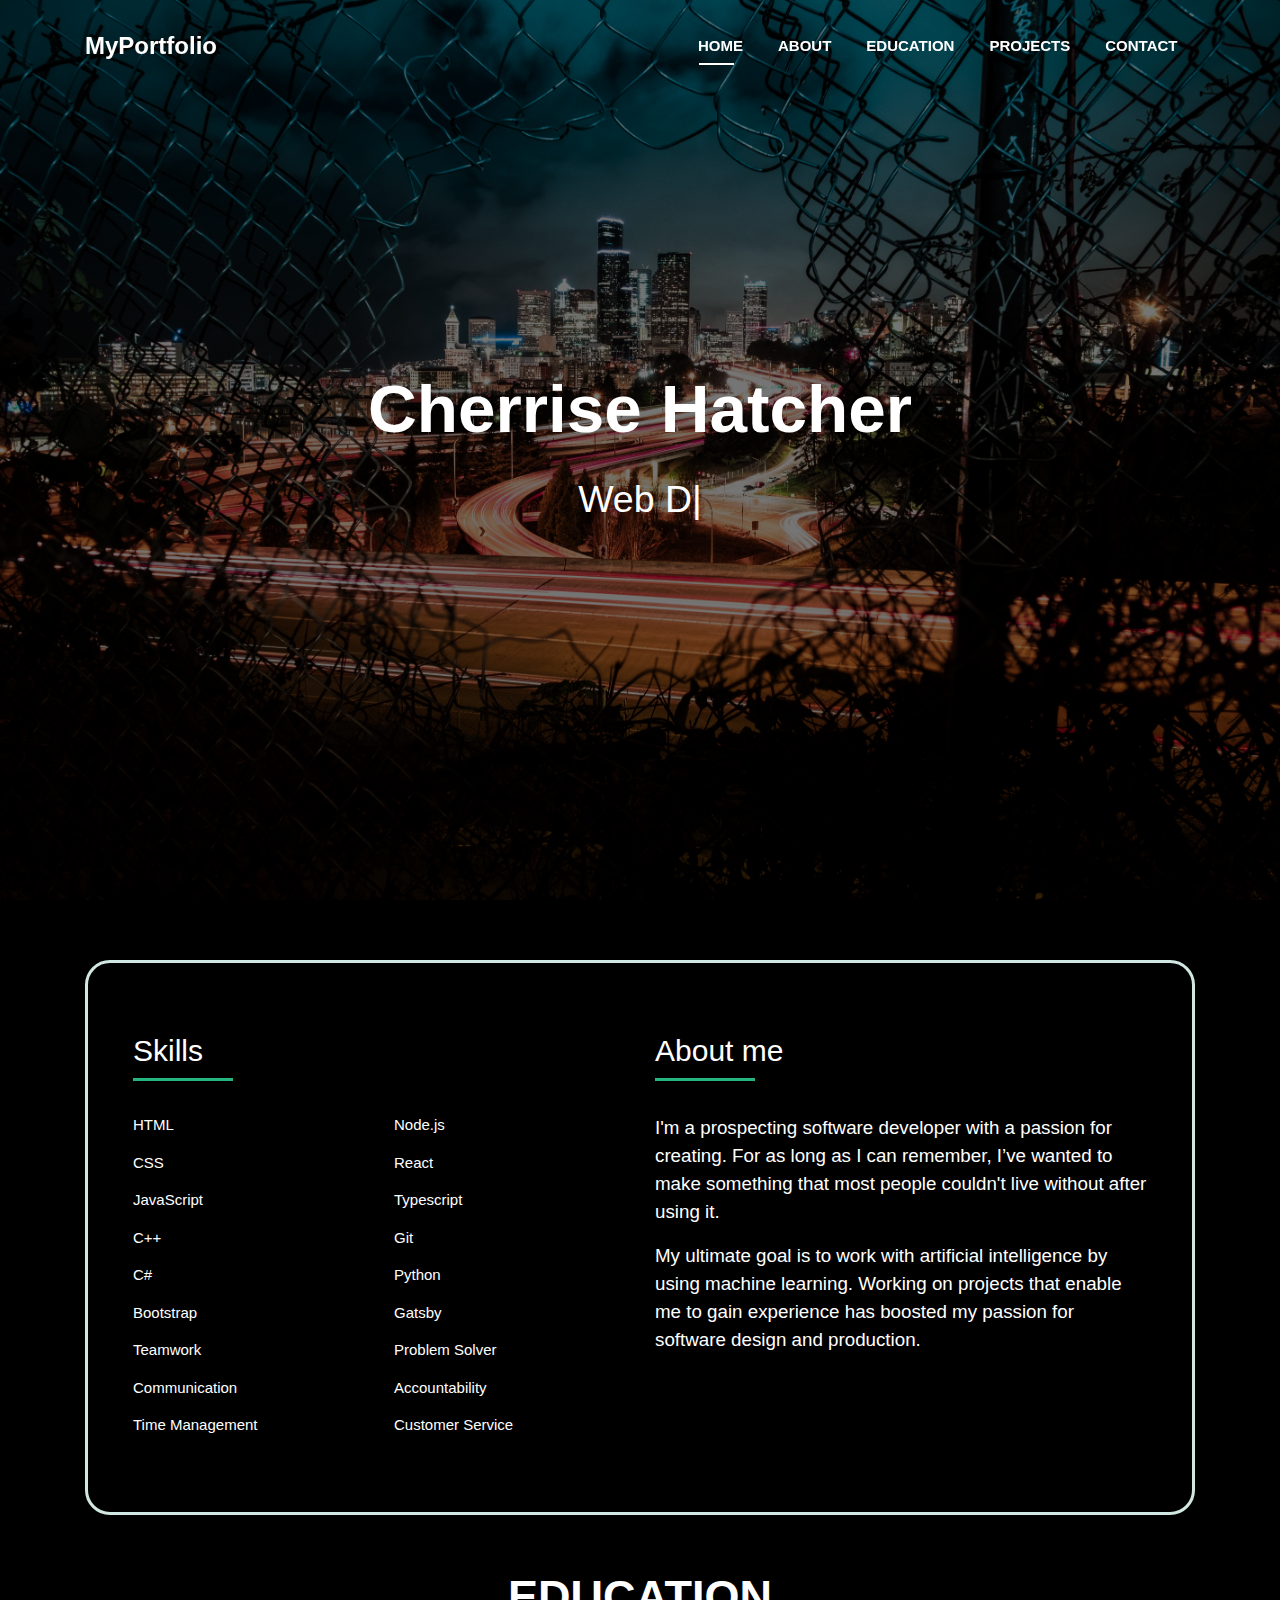
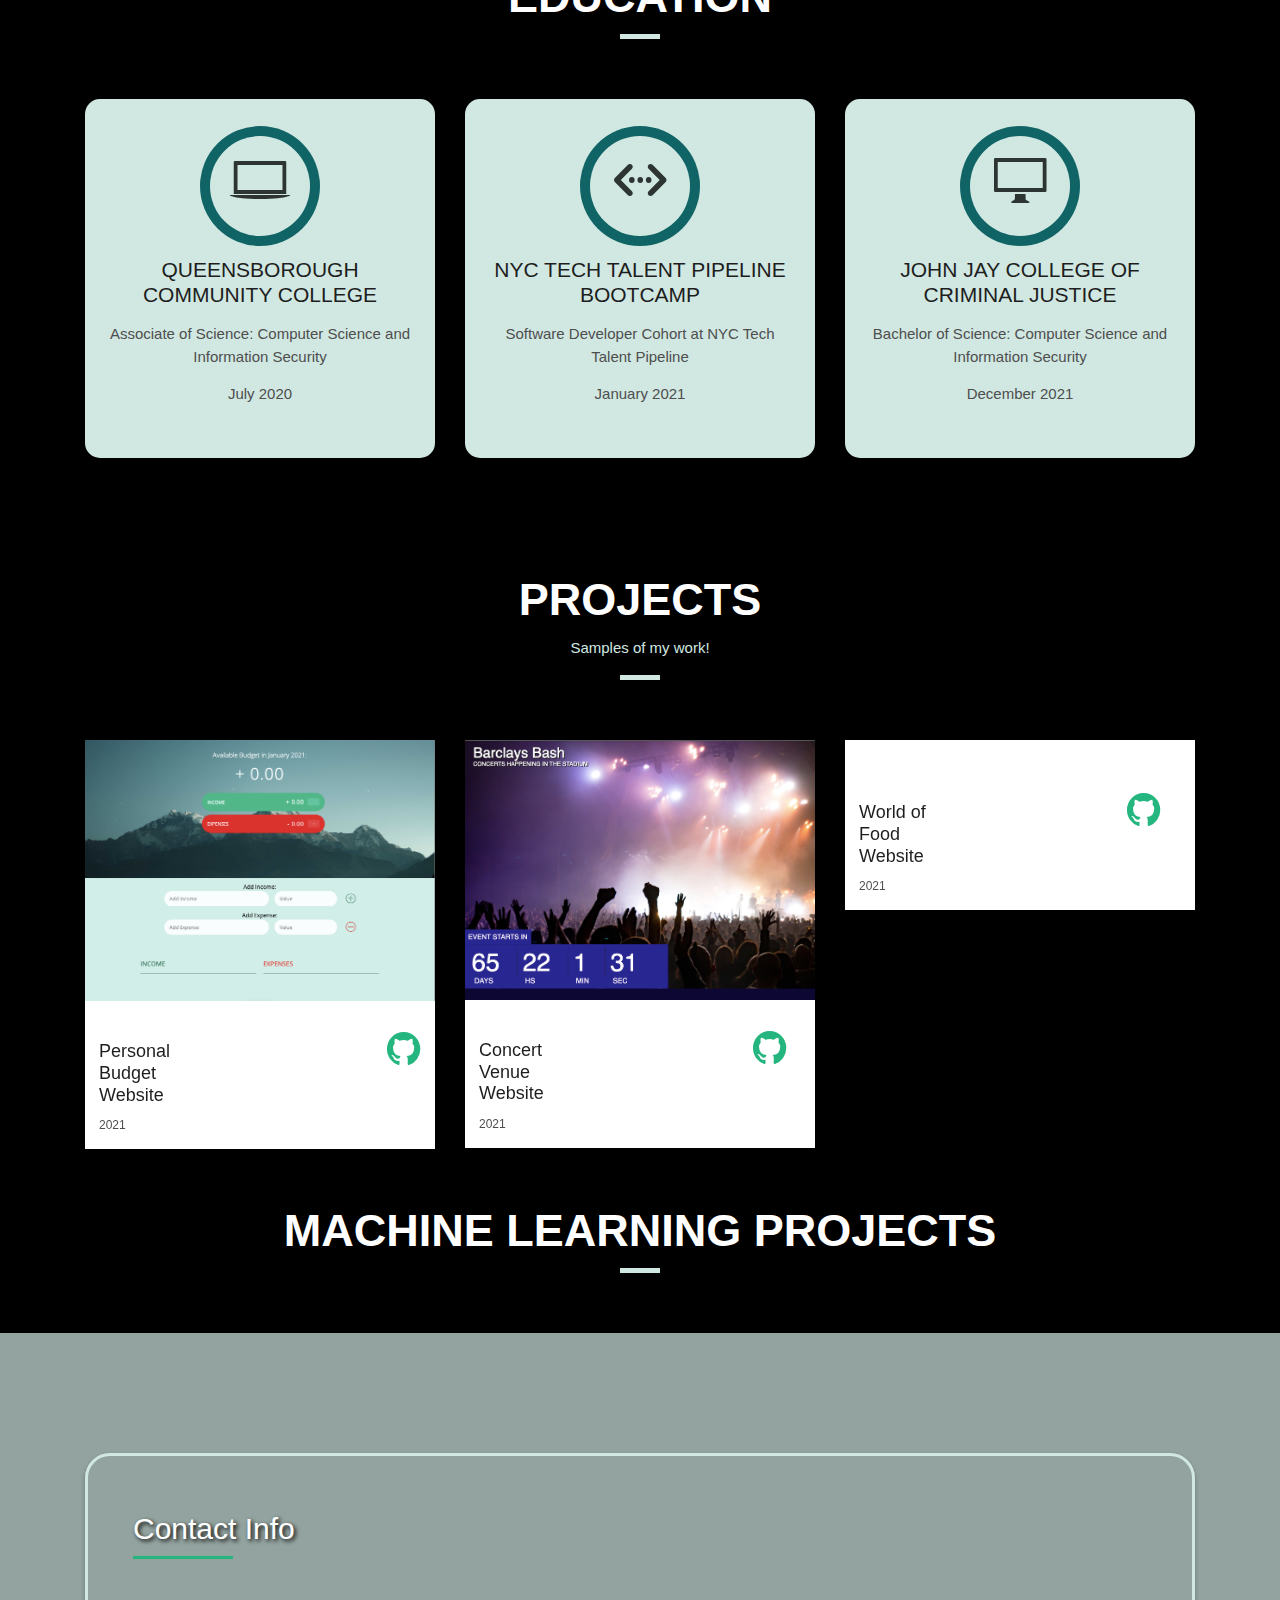
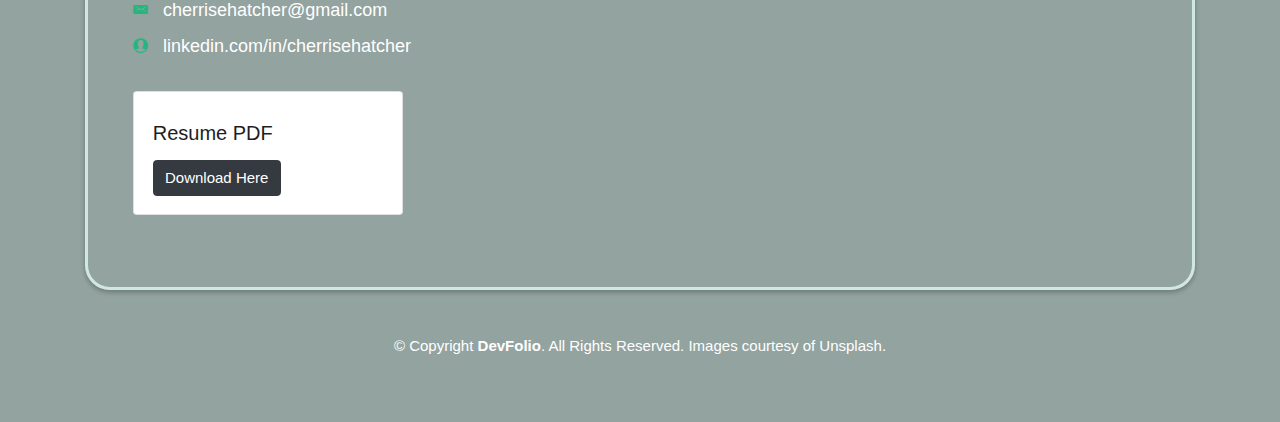
==== index.html @ d7f999ea "adding ML Project section" ====
<!DOCTYPE html>
<html lang="en">
<head>
  <meta charset="utf-8">
  <title>Cherrise Hatcher Resume</title>
  <meta content="width=device-width, initial-scale=1.0" name="viewport">
  <meta content="" name="keywords">
  <meta content="" name="description">

  <!-- Favicons -->
  <link href="img/favicon.png" rel="icon">
  <link href="img/apple-touch-icon.png" rel="apple-touch-icon">

  <!-- Bootstrap CSS File -->
  <link href="lib/bootstrap/css/bootstrap.min.css" rel="stylesheet">

  <!-- Libraries CSS Files -->
  <link href="lib/font-awesome/css/font-awesome.min.css" rel="stylesheet">
  <link href="lib/animate/animate.min.css" rel="stylesheet">
  <link href="lib/ionicons/css/ionicons.min.css" rel="stylesheet">
  <link href="lib/owlcarousel/assets/owl.carousel.min.css" rel="stylesheet">
  <link href="lib/lightbox/css/lightbox.min.css" rel="stylesheet">
  <link href="https://www.w3schools.com/w3css/4/w3.css" rel="stylesheet">

  <!-- Main Stylesheet File -->
  <link href="css/style-green.css" rel="stylesheet">

  <!-- =======================================================
    Theme Name: DevFolio
    Theme URL: https://bootstrapmade.com/devfolio-bootstrap-portfolio-html-template/
    Author: BootstrapMade.com
    License: https://bootstrapmade.com/license/
  ======================================================= -->
</head>

<body id="page-top">

  <!--/ Nav Star /-->
  <nav class="navbar navbar-b navbar-trans navbar-expand-md fixed-top" id="mainNav">
    <div class="container">
      <a class="navbar-brand js-scroll" href="#page-top">MyPortfolio</a>
      <button class="navbar-toggler collapsed" type="button" data-toggle="collapse" data-target="#navbarDefault"
        aria-controls="navbarDefault" aria-expanded="false" aria-label="Toggle navigation">
        <span></span>
        <span></span>
        <span></span>
      </button>
      <div class="navbar-collapse collapse justify-content-end" id="navbarDefault">
        <ul class="navbar-nav">
          <li class="nav-item">
            <a class="nav-link js-scroll active" href="#home">Home</a>
          </li>
          <li class="nav-item">
            <a class="nav-link js-scroll" href="#about">About</a>
          </li>
          <li class="nav-item">
            <a class="nav-link js-scroll" href="#service">Education</a>
          </li>
          <li class="nav-item">
            <a class="nav-link js-scroll" href="#work">Projects</a>
          </li>
          <!-- <li class="nav-item">
            <a class="nav-link js-scroll" href="#blog">Blog</a>
          </li> -->
          <li class="nav-item">
            <a class="nav-link js-scroll" href="#contact">Contact</a>
          </li>
        </ul>
      </div>
    </div>
  </nav>
  <!--/ Nav End /-->

  <!--/ Intro Skew Star /-->
  <!-- <div id="home" class="intro route bg-image" style="background-color:#2C3531;"> -->
  <!-- <div id="home" class="intro route bg-image" style="background-image: url(img/intro-bg.jpg)"> -->
  <div id="home" class="intro route bg-image" style="background-image: url(img/intro-bg2.jpg)">

    <div class="overlay-itro"></div>
    <div class="intro-content display-table">
      <div class="table-cell">
        <div class="container">
          <!--<p class="display-6 color-d">Hello, world!</p>-->
          <h1 class="intro-title mb-4">Cherrise Hatcher</h1>
          <p class="intro-subtitle"><span class="text-slider-items">Web Developer,Web Designer,Full Stack Engineer</span><strong class="text-slider"></strong></p>
          <!-- <p class="pt-3"><a class="btn btn-primary btn js-scroll px-4" href="#about" role="button">Learn More</a></p> -->
        </div>
      </div>
    </div>
  </div>
  <!--/ Intro Skew End /-->

  <section id="about" class="about-mf sect-pt4 route">
    <div class="container">
      <div class="row">
        <div class="col-sm-12">
          <div class="box-shadow-full">
            <div class="row">
              <div class="col-md-6">
                <div class="skill-mf">
                  <div class="title-box-2 pt-4 pt-md-0">
                    <h5 class="title-left">
                      Skills
                    </h5>
                  </div>
                  <div class="row">
                  <div class="col-sm-6">
                  <p><span>HTML</span></p>
                  <p><span>CSS</span></p>
                  <p><span>JavaScript</span></p>
                  <p><span>C++</span></p>
                  <p><span>C#</span></p>
                  <p><span>Bootstrap</span></p>
                  <p><span>Teamwork</span></p>
                  <p><span>Communication</span></p>
                  <p><span>Time Management</span></p>
                  </div>
                  <div class="col-sm-6">
                  <p><span>Node.js</span></p>
                  <p><span>React</span></p>
                  <p><span>Typescript</span></p>
                  <p><span>Git</span></p>
                  <p><span>Python</span></p>
                  <p><span>Gatsby</span></p>
                  <p><span>Problem Solver</span></p>
                  <p><span>Accountability</span></p>
                  <p><span>Customer Service</span></p>
                  </div>
                  </div>
                 </div> 
              </div>
              <div class="col">
                <div class="about-me pt-4 pt-md-0">
                  <div class="title-box-2">
                    <h5 class="title-left">
                      About me
                    </h5>
                  </div>
                  <p class="lead">
                    I'm a prospecting software developer with a passion for creating. 
                    For as long as I can remember, I’ve wanted to make something that most 
                    people couldn't live without after using it.  
                  </p>
                  <p class="lead"></p>
                  <p class="lead">
                    My ultimate goal is to work with artificial intelligence 
                    by using machine learning. Working on projects that enable me to gain experience has 
                    boosted my passion for software design and production.
                  </p> 
                </div>
              </div>
            </div>
          </div>
        </div>
      </div>
    </div>
  </section>

  <!--/ Section Services Star /-->
  <section id="service" class="services-mf route">
    <div class="container">
      <div class="row">
        <div class="col-sm-12">
          <div class="title-box text-center">
            <h3 class="title-a">
              Education
            </h3>
            <div class="line-mf"></div>
          </div>
        </div>
      </div>
      <div class="row">
        <div class="col-md-4">
          <div class="service-box">
            <div class="service-ico">
              <span class="ico-circle"><i class="ion-laptop"></i></span>
            </div>
            <div class="service-content">
              <h2 class="s-title">Queensborough Community College</h2>
              <p class="s-description text-center">
                Associate of Science: Computer Science and Information Security
              </p>
              <p class="s-description text-center">July 2020</p>
            </div>
          </div>
        </div>
        <div class="col-md-4">
          <div class="service-box">
            <div class="service-ico">
              <span class="ico-circle"><i class="ion-code-working"></i></span>
            </div>
            <div class="service-content">
              <h2 class="s-title">NYC Tech Talent Pipeline Bootcamp</h2>
              <p class="s-description text-center">
                Software Developer Cohort at NYC Tech Talent Pipeline
              </p>
              <p class="s-description text-center">January 2021</p>
            </div>
          </div>
        </div>
        <div class="col-md-4">
          <div class="service-box">
            <div class="service-ico">
              <span class="ico-circle"><i class="ion-monitor"></i></span>
            </div>
            <div class="service-content">
              <h2 class="s-title">John Jay College of Criminal Justice</h2>
              <p class="s-description text-center">
                Bachelor of Science: Computer Science and Information Security
              </p>
              <p class="s-description text-center">December 2021</p>
            </div>
          </div>
        </div>
       </div>
    </div>
  </section>
  <!--/ Section Services End /-->

  <!--/ Section Portfolio Star /-->
  <section id="work" class="portfolio-mf sect-pt4 route">
    <div class="container">
      <div class="row">
        <div class="col-sm-12">
          <div class="title-box text-center">
            <h3 class="title-a">
              Projects
            </h3>
            <p class="subtitle-a">
              Samples of my work!
            </p>
            <div class="line-mf"></div>
          </div>
        </div>
      </div>
      <div class="row">
        <div class="col-md-4">
          <div class="work-box">
            <a href="img/budgetApp.jpg" data-lightbox="gallery-mf">
              <div class="work-img">
                <img src="img/budgetApp.jpg" alt="" class="img-fluid">
              </div>
              <div class="work-content">
                <div class="row">
                  <div class="col-sm-8">
                    <h3 class="w-title">Personal Budget Website</h3>
                    <div class="w-more">
                      <span class="w-ctegory"></span><span class="w-date">2021</span>
                    </div>
                  </div>
                  <div class="col-sm-4">
                    <div class="w-like">
                      <a href="https://cherrise-exe.github.io/Group-project-2-Budget-app/" class="ion-social-github"></a>
                    </div>
                  </div>
                </div>
              </div>
            </a>
          </div>
        </div>
        <div class="col-md-4">
          <div class="work-box">
            <a href="img/venuePage.jpg" data-lightbox="gallery-mf">
              <div class="work-img">
                <img src="img/venuePage.jpg" alt="" class="img-fluid">
              </div>
              <div class="work-content">
                <div class="row">
                  <div class="col-sm-8">
                    <h3 class="w-title">Concert Venue Website</h3>
                    <div class="w-more">
                      <span class="w-ctegory"></span><span class="w-date">2021</span>
                    </div>
                  </div>
                  <div class="col-sm-4">
                    <div class="w-like">
                      <a href="https://cherrise-exe.github.io/venue_page/" class="ion-social-github"></a>
                    </div>
                  </div>
                </div>
              </div>
            </a>
          </div>
        </div>
        <div class="col-md-4">
          <div class="work-box">
            <a href="img/Foodapp.png" data-lightbox="gallery-mf">
              <div class="work-img">
                <img src="img/Foodapp.png" alt="" class="img-fluid">
              </div>
              <div class="work-content">
                <div class="row">
                  <div class="col-sm-6">
                    <h3 class="w-title">World of Food Website</h3>
                    <div class="w-more">
                      <span class="w-ctegory"></span><span class="w-date">2021</span>
                    </div>
                  </div>
                  <div class="col-sm-4">
                    <div class="w-like">
                      <a href="https://cherrise-exe.github.io/Travel_Site/" class="ion-social-github"></a>
                    </div>
                  </div>
                </div>
              </div>
            </a>
          </div>
        </div>      
      </div>
    </div>
  </section>
  <!--/ Section Portfolio End /-->
  <section>
    <div class=main>
      <h3 class="title-a">Machine Learning Projects</h3>
      <div class="line-mf"></div>
    </div>
  </section>
  <!--/ Section Contact-Footer Star /-->
  <section class="paralax-mf footer-paralax bg-image sect-mt4 route box">
    <div class="overlay-mf"></div>
    <div class="container">
        <div class="row">  
        <div class="col-sm-12"> 
          <div class="contact-mf">
            <div id="contact" class="box-shadow-full">
               <div class="row">
                <div class="col-md-6">
                  <div class="title-box-2 pt-4 pt-md-0"> 
                    <h5 class="title-left">
                      Contact Info
                    </h5>
                  </div>
                   <div class="more-info">
                     <ul class="list-ico">
                      <li><span class="ion-email"></span> cherrisehatcher@gmail.com</li>
                      <li><span class="ion-ios-contact"></span> linkedin.com/in/cherrisehatcher</li>
                    </ul>
                  </div>
                  <br/>
                  <div class="card" style="width: 18rem;">
                    <img class="card-img-top" src="img/resumesnap.png" alt="">
                    <div class="card-body">
                      <h4 class="card-title">Resume PDF</h4>
                      <p class="card-text"></p>
                      <a href="CherriseHatcher_Resume (2).pdf" class="btn btn-dark" download>Download Here</a>
                    </div>
                  </div>
                  <br/>
                  <!-- <div class="socials">
                    <ul class="">
                      <li><a href=""><span class="ico-circle"><i class="ion-social-skype"></i></span></a></li>
                      <li><a href=""><span class="ico-circle"><i class="ion-social-github"></i></span></a></li>
                      <li><a href=""><span class="ico-circle"><i class="ion-social-codepen"></i></span></a></li>
                    </ul>
                  </div> -->
                </div>
                <!-- <div class="col-md-6">
                  <div class="title-box-2">
                    <h5 class="title-left">
                      Get in Touch
                    </h5>
                  </div>
                  <div>
                      <form action="" method="post" role="form" class="contactForm">
                      <div id="sendmessage">Your message has been sent. Thank you!</div>
                      <div id="errormessage"></div>
                      <div class="row">
                        <div class="col-md-12 mb-3">
                          <div class="form-group">
                            <input type="text" name="name" class="form-control" id="name" placeholder="Your Name" data-rule="minlen:4" data-msg="Please enter at least 4 chars" />
                            <div class="validation"></div>
                          </div>
                        </div>
                        <div class="col-md-12 mb-3">
                          <div class="form-group">
                            <input type="email" class="form-control" name="email" id="email" placeholder="Your Email" data-rule="email" data-msg="Please enter a valid email" />
                            <div class="validation"></div>
                          </div>
                        </div>
                        <div class="col-md-12 mb-3">
                            <div class="form-group">
                              <input type="text" class="form-control" name="subject" id="subject" placeholder="Subject" data-rule="minlen:4" data-msg="Please enter at least 8 chars of subject" />
                              <div class="validation"></div>
                            </div>
                        </div>
                        <div class="col-md-12 mb-3">
                          <div class="form-group">
                            <textarea class="form-control" name="message" rows="7" data-rule="required" data-msg="Please write something for us" placeholder="Message"></textarea>
                            <div class="validation"></div>
                          </div>
                        </div>
                        <div class="col-md-12">
                          <button type="submit" class="button button-a button-big button-rouded">Send Message</button>
                        </div>
                      </div>
                    </form>
                  </div>
                </div> -->
              </div>
            </div>
          </div>
        </div>
      </div>
    </div>
    <footer>
      <div class="container">
        <div class="row">
          <div class="col-sm-12">
            <div class="copyright-box">
              <p class="copyright">&copy; Copyright <strong>DevFolio</strong>. All Rights Reserved. Images courtesy of Unsplash.</p>
              <!-- <div class="credits">
                <!--
                  All the links in the footer should remain intact.
                  You can delete the links only if you purchased the pro version.
                  Licensing information: https://bootstrapmade.com/license/
                  Purchase the pro version with working PHP/AJAX contact form: https://bootstrapmade.com/buy/?theme=DevFolio
                -->
                <!-- Designed by <a href="https://bootstrapmade.com/">BootstrapMade</a>
              </div> --> 
            </div>
          </div>
        </div>
      </div>
    </footer>
  </section>
  <!--/ Section Contact-footer End /-->

  <a href="#" class="back-to-top"><i class="fa fa-chevron-up"></i></a>
  <div id="preloader"></div>

  <!-- JavaScript Libraries -->
  <script src="lib/jquery/jquery.min.js"></script>
  <script src="lib/jquery/jquery-migrate.min.js"></script>
  <script src="lib/popper/popper.min.js"></script>
  <script src="lib/bootstrap/js/bootstrap.min.js"></script>
  <script src="lib/easing/easing.min.js"></script>
  <script src="lib/counterup/jquery.waypoints.min.js"></script>
  <script src="lib/counterup/jquery.counterup.js"></script>
  <script src="lib/owlcarousel/owl.carousel.min.js"></script>
  <script src="lib/lightbox/js/lightbox.min.js"></script>
  <script src="lib/typed/typed.min.js"></script>
  <!-- Contact Form JavaScript File -->
  <script src="contactform/contactform.js"></script>

  <!-- Template Main Javascript File -->
  <script src="js/main.js"></script>

</body>
</html>
---- css/style-green.css ----
/*
  Theme Name: DevFolio
  Theme URL: https://bootstrapmade.com/devfolio-bootstrap-portfolio-html-template/
  Author: BootstrapMade.com
  License: https://bootstrapmade.com/license/
*/

/*======================================
//--//-->   STYLES GENERALES
======================================*/

body {
  background-color: #000000;
  color: white;
}

h1,
h2,
h3,
h4,
h6 {
  color: #1e1e1e;
}

h5{
color: #fff;
text-shadow: 2px 2px 4px #000;
}

a {
  color: #1e1e1e;
  transition: all 0.5s ease-in-out;
}

a:hover {
  color: #24b67e;
  text-decoration: none;
  transition: all 0.5s ease-in-out;
}

.main h2{
  color: white;
  margin-left: 45px;
}
.main h3{
  color: white;
  text-align: center;
}

.main p{
  margin-left: 45px;
}
.main article {
  padding-top: 20px;
  padding-bottom: 10px;
  
}

.main button{
  background-color: transparent;
  border: none;
}

.main a{
   color: #24b67e;
}

.main a:hover {
  color: white;
  text-decoration: none;
  transition: all 0.5s ease-in-out;
  text-decoration: underline;
}

ul{
  list-style-type: none;
}
.p-r {
  position: relative;
}

.color-a {
  color: #24b67e;
}

.color-d {
  color: #f5f5f5;
}

.color-text-a {
  color: #4e4e4e;
}

.box-shadow,
.paralax-mf,
.service-box,
.work-box,
.card-blog {
  box-shadow: 0 13px 8px -10px rgba(0, 0, 0, 0.1);
}

.box-shadow-a,
.button:hover {
  box-shadow: 0 0 0 0px;
}

.display-5 {
  font-size: 2.5rem;
  font-weight: 300;
  line-height: 1.1;
}

.display-6 {
  font-size: 2rem;
  font-weight: 300;
  line-height: 1.1;
}

.avatar {
  width: 32px;
  height: 32px;
  margin-right: 4px;
  overflow: hidden;
}

.bg-image {
  background-repeat: no-repeat;
  background-attachment: fixed;
  background-size: cover;
  background-position: center center;
}

.overlay-mf {
  background-color: #D1E8E2;
}

.overlay-mf {
  position: absolute;
  top: 0;
  left: 0px;
  padding: 0;
  height: 100%;
  width: 100%;
  opacity: .7;
}

.paralax-mf {
  position: relative;
  padding: 8rem 0;
}

.display-table {
  width: 100%;
  height: 100%;
  display: table;
}

.table-cell {
  display: table-cell;
  vertical-align: middle;
}

/*--/ Sections /--*/

.sect-4 {
  padding: 4rem 0;
}

.sect-pt4 {
  padding-top: 4rem;
}

.sect-mt4 {
  margin-top: 4rem;
}

/*--/ Title s /--*/

.title-s {
  font-weight: 600;
  text-align: center;
  margin: px;
  color: #1e1e1e;
  font-size: 1.1rem;
}

/*--/ Title A /--*/

.title-box {
  margin-bottom: 4rem;
}

.title-a {
  font-size: 3rem;
  font-weight: bold;
  text-transform: uppercase;
  color: #fff;
}

.subtitle-a {
  color: #D1E8E2;
}

.line-mf {
  width: 40px;
  height: 5px;
  background-color: #D1E8E2;
  margin: 0 auto;
}

/*--/ Title Left /--*/

.title-box-2 {
  margin-bottom: 3rem;
}

.title-left {
  font-size: 2rem;
  position: relative;
}

.title-left:before {
  content: '';
  position: absolute;
  height: 3px;
  background-color: #24b67e;
  width: 100px;
  bottom: -12px;
}

/*------/ Box /------*/

.box-pl2 {
  padding-left: 2rem;
}

.box-shadow-full {
  padding: 3rem 1.25rem;
  position: relative;
  background-color: transparent;
  border-radius: 25px;
  margin-bottom: 3rem;
  z-index: 2;
  border-style: solid;
  border-color: #D1E8E2;
  box-shadow: 0 4px 4px 0 rgba(0, 0, 0, 0.06), 0 2px 5px 0 rgba(0, 0, 0, 0.2);
}

/*------/ Socials /------*/

.socials {
  padding: 1.5rem 0;
}

.socials ul li {
  display: inline-block;
}

.socials .ico-circle {
  height: 40px;
  width: 40px;
  font-size: 1.7rem;
  border-radius: 50%;
  line-height: 1.4;
  margin: 0 15px 0 0;
  box-shadow: 0 0 0 3px #fff;
  transition: all 500ms ease;
  color: #fff;
}

.socials .ico-circle:hover {
  background-color: #24b67e;
  color: #fff;
  box-shadow: 0 0 0 3px #bbf5df;
  transition: all 500ms ease;
}

/*------/ Ul resect /------*/

.ul-resect,
.socials ul,
.list-ico,
.blog-wrapper .post-meta ul,
.box-comments .list-comments,
.widget-sidebar .list-sidebar,
.widget-tags ul {
  list-style: none;
  padding-left: 0;
  margin-bottom: 0;
}

.list-ico {
  line-height: 2;
}

.list-ico span {
  color: #24b67e;
  margin-right: 10px;
}

/*------/ Ico Circle /------*/

.ico-circle {
  height: 100px;
  width: 100px;
  font-size: 2rem;
  border-radius: 50%;
  line-height: 1.55;
  margin: 0 auto;
  text-align: center;
  box-shadow: 0 0 0 10px #116466;
  display: block;
}

/*------/ Owl Carousel /------*/

.owl-theme .owl-dots {
  text-align: center;
  margin-top: 18px;
}

.owl-theme .owl-dots .owl-dot {
  display: inline-block;
}

.owl-theme .owl-dots .owl-dot span {
  width: 18px;
  height: 7px;
  margin: 5px 5px;
  background: #bbf5df;
  border: 0px solid #bbf5df;
  display: block;
  transition: all 0.6s ease-in-out;
  cursor: pointer;
}

.owl-theme .owl-dots .owl-dot:hover span {
  background-color: #bbf5df;
}

.owl-theme .owl-dots .owl-dot.active span {
  background-color: #1B1B1B;
  width: 25px;
}

/*--/ Scrolltop s /--*/

.scrolltop-mf {
  position: relative;
  display: none;
}

.scrolltop-mf span {
  z-index: 999;
  position: fixed;
  width: 42px;
  height: 42px;
  background-color: #24b67e;
  opacity: .7;
  font-size: 1.6rem;
  line-height: 1.5;
  text-align: center;
  color: #fff;
  top: auto;
  left: auto;
  right: 30px;
  bottom: 50px;
  cursor: pointer;
  border-radius: 50%;
}

/* Back to top button */

.back-to-top {
  position: fixed;
  display: none;
  background: #2C3531;
  color: #fff;
  width: 44px;
  height: 44px;
  text-align: center;
  line-height: 1;
  font-size: 16px;
  border-radius: 50%;
  right: 15px;
  bottom: 15px;
  transition: background 0.5s;
  z-index: 11;
}

.back-to-top i {
  padding-top: 12px;
  color: #fff;
}

/* Prelaoder */

#preloader {
  position: fixed;
  top: 0;
  left: 0;
  right: 0;
  bottom: 0;
  z-index: 9999;
  overflow: hidden;
  background: #fff;
}

#preloader:before {
  content: "";
  position: fixed;
  top: calc(50% - 30px);
  left: calc(50% - 30px);
  border: 6px solid #f2f2f2;
  border-top: 6px solid #24b67e;
  border-radius: 50%;
  width: 60px;
  height: 60px;
  -webkit-animation: animate-preloader 1s linear infinite;
  animation: animate-preloader 1s linear infinite;
}

@-webkit-keyframes animate-preloader {
  0% {
    -webkit-transform: rotate(0deg);
    transform: rotate(0deg);
  }

  100% {
    -webkit-transform: rotate(360deg);
    transform: rotate(360deg);
  }
}

@keyframes animate-preloader {
  0% {
    -webkit-transform: rotate(0deg);
    transform: rotate(0deg);
  }

  100% {
    -webkit-transform: rotate(360deg);
    transform: rotate(360deg);
  }
}

/*======================================
//--//-->   NAVBAR
======================================*/

.navbar-b {
  transition: all .5s ease-in-out;
  background-color: transparent;
  padding-top: 1.563rem;
  padding-bottom: 1.563rem;
}

.navbar-b.navbar-reduce {
  box-shadow: 0px 6px 9px 0px rgba(0, 0, 0, 0.06);
}

.navbar-b.navbar-trans .nav-item,
.navbar-b.navbar-reduce .nav-item {
  position: relative;
  padding-right: 10px;
  padding-left: 0;
}

.navbar-b.navbar-trans .nav-link,
.navbar-b.navbar-reduce .nav-link {
  color: #FFF;
  text-transform: uppercase;
  font-weight: 600;
}

.navbar-b.navbar-trans .nav-link:before,
.navbar-b.navbar-reduce .nav-link:before {
  content: '';
  position: absolute;
  margin-left: 0px;
  width: 0%;
  bottom: 0;
  left: 0;
  height: 2px;
  transition: all 500ms ease;
}

.navbar-b.navbar-trans .nav-link:hover,
.navbar-b.navbar-reduce .nav-link:hover {
  color: #1B1B1B;
}

.navbar-b.navbar-trans .nav-link:hover:before,
.navbar-b.navbar-reduce .nav-link:hover:before {
  width: 35px;
}

.navbar-b.navbar-trans .show > .nav-link:before,
.navbar-b.navbar-trans .active > .nav-link:before,
.navbar-b.navbar-trans .nav-link.show:before,
.navbar-b.navbar-trans .nav-link.active:before,
.navbar-b.navbar-reduce .show > .nav-link:before,
.navbar-b.navbar-reduce .active > .nav-link:before,
.navbar-b.navbar-reduce .nav-link.show:before,
.navbar-b.navbar-reduce .nav-link.active:before {
  width: 35px;
}

.navbar-b.navbar-trans .nav-link:before {
  background-color: #fff;
}

.navbar-b.navbar-trans .nav-link:hover {
  color: #fff;
}

.navbar-b.navbar-trans .show > .nav-link,
.navbar-b.navbar-trans .active > .nav-link,
.navbar-b.navbar-trans .nav-link.show,
.navbar-b.navbar-trans .nav-link.active {
  color: #fff;
}

.navbar-b.navbar-reduce {
  transition: all .5s ease-in-out;
  background-color: #fff;
  padding-top: 15px;
  padding-bottom: 15px;
}

.navbar-b.navbar-reduce .nav-link {
  color: #116466;
}

.navbar-b.navbar-reduce .nav-link:before {
  background-color: #116466;
}

.navbar-b.navbar-reduce .nav-link:hover {
   color: black; 
}

.navbar-b.navbar-reduce .show > .nav-link,
.navbar-b.navbar-reduce .active > .nav-link,
.navbar-b.navbar-reduce .nav-link.show,
.navbar-b.navbar-reduce .nav-link.active {
  color: #116466;
}

.navbar-b.navbar-reduce .navbar-brand {
  color: #116466;
}

.navbar-b.navbar-reduce .navbar-toggler span {
  background-color: #1B1B1B;
}

.navbar-b .navbar-brand {
  color: #fff;
  font-size: 1.6rem;
  font-weight: 600;
}

.navbar-b .navbar-nav .dropdown-item.show .dropdown-menu,
.navbar-b .dropdown.show .dropdown-menu,
.navbar-b .dropdown-btn.show .dropdown-menu {
  -webkit-transform: translate3d(0px, 0px, 0px);
  transform: translate3d(0px, 0px, 0px);
  visibility: visible !important;
}

.navbar-b .dropdown-menu {
  margin: 1.12rem 0 0;
  border-radius: 0;
}

.navbar-b .dropdown-menu .dropdown-item {
  padding: .7rem 1.7rem;
  transition: all 500ms ease;
}

.navbar-b .dropdown-menu .dropdown-item:hover {
  background-color: #24b67e;
  color: #fff;
  transition: all 500ms ease;
}

.navbar-b .dropdown-menu .dropdown-item.active {
  background-color: #24b67e;
}

/*--/ Hamburger Navbar /--*/

.navbar-toggler {
  position: relative;
}

.navbar-toggler:focus,
.navbar-toggler:active {
  outline: 0;
}

.navbar-toggler span {
  display: block;
  background-color: #fff;
  height: 3px;
  width: 25px;
  margin-top: 4px;
  margin-bottom: 4px;
  -webkit-transform: rotate(0deg);
  transform: rotate(0deg);
  left: 0;
  opacity: 1;
}

.navbar-toggler span:nth-child(1),
.navbar-toggler span:nth-child(3) {
  transition: -webkit-transform .35s ease-in-out;
  transition: transform .35s ease-in-out;
  transition: transform .35s ease-in-out, -webkit-transform .35s ease-in-out;
}

.navbar-toggler:not(.collapsed) span:nth-child(1) {
  position: absolute;
  left: 12px;
  top: 10px;
  -webkit-transform: rotate(135deg);
  transform: rotate(135deg);
  opacity: 0.9;
}

.navbar-toggler:not(.collapsed) span:nth-child(2) {
  height: 12px;
  visibility: hidden;
  background-color: transparent;
}

.navbar-toggler:not(.collapsed) span:nth-child(3) {
  position: absolute;
  left: 12px;
  top: 10px;
  -webkit-transform: rotate(-135deg);
  transform: rotate(-135deg);
  opacity: 0.9;
}

/*======================================
//--//-->   INTRO
======================================*/

.intro {
  height: 100vh;
  position: relative;
  color: #fff;
}

.intro .intro-content {
  text-align: center;
  position: absolute;
}

.intro .overlay-itro {
  background-color: rgba(0, 0, 0, 0.6);
  position: absolute;
  top: 0;
  left: 0px;
  padding: 0;
  height: 100%;
  width: 100%;
  opacity: .9;
}

.intro .intro-title {
  color: #fff;
  font-weight: 600;
  font-size: 3rem;
}

.intro .intro-subtitle {
  font-size: 1.5rem;
  font-weight: 300;
}

.intro .text-slider-items {
  display: none;
}

.intro-single {
  height: 350px;
}

.intro-single .intro-content {
  margin-top: 30px;
}

.intro-single .intro-title {
  text-transform: uppercase;
  font-size: 3rem;
}

.intro-single .breadcrumb {
  background-color: transparent;
  color: #24b67e;
}

.intro-single .breadcrumb .breadcrumb-item:before {
  color: #bbf5df;
}

.intro-single .breadcrumb .breadcrumb-item.active {
  color: #bbf5df;
}

.intro-single .breadcrumb a {
  color: #fff;
}

/*======================================
//--//-->   ABOUT
======================================*/

.about-mf .box-shadow-full {
  padding-top: 4rem;
  padding-bottom: 4rem;
}

.skill-mf span {
  color: #fff;
}


/*======================================
//--//-->   SERVICES
======================================*/

.service-box {
  background-color: #D1E8E2;
  padding: 2.5rem 1.3rem;
  border-radius: 1rem;
  margin-bottom: 3rem;
}

.service-box:hover .ico-circle {
  transition: all 500ms ease;
  color: #FFF;
  background-color: #FFCB9A;
  box-shadow: 0 0 0 5px #D9B08C;
}

.service-box .service-ico {
  margin-bottom: 1rem;
  color: #2C3531;
}

.service-box .ico-circle {
  transition: all 500ms ease;
  font-size: 4rem;
}

.service-box .s-title {
  font-size: 1.4rem;
  text-transform: uppercase;
  text-align: center;
  padding: .4rem 0;
}

.service-box .s-description {
  color: #4e4e4e;
}

/*======================================
//--//-->   COUNTER
======================================*/

.counter-box {
  color: #fff;
  text-align: center;
}

.counter-ico {
  margin-bottom: 1rem;
}

.counter-ico .ico-circle {
  height: 60px;
  width: 60px;
  line-height: 1.8;
  box-shadow: 0 0 0 10px #bbf5df;
}

.counter-num .counter {
  font-size: 2rem;
  margin-bottom: 0;
}

/*======================================
//--//-->   PORTFOLIO
======================================*/

.work-box {
  margin-bottom: 3rem;
  -webkit-backface-visibility: hidden;
  backface-visibility: hidden;
  background-color: #fff;
}

.work-box:hover img {
  -webkit-transform: scale(1.3);
  transform: scale(1.3);
}

.work-img {
  display: block;
  overflow: hidden;

}

.work-img img {
  transition: all 1s;
}

.work-content {
  padding: 2rem 3% 1rem 4%;
}

.work-content .ion-social-github {
  width: 20%;
  display: flex;
}

.work-content .w-more {
  color: #4e4e4e;
  font-size: .8rem;
}

.work-content .w-more .w-ctegory {
  color: #24b67e;
}

.work-content .w-like {
  font-size: 2.5rem;
  color: #24b67e;
  float: right;
}

.work-content .w-like a {
  color: #24b67e;

}

.work-content .w-like .num-like {
  font-size: .7rem;
}

.w-title {
  font-size: 1.2rem;
}

/*======================================
//--//-->   TESTIMONIALS
======================================*/

.testimonials .owl-carousel .owl-item img {
  width: auto;
}

.testimonial-box {
  color: #fff;
  text-align: center;
}

.testimonial-box .author-test {
  margin-top: 1rem;
}

.testimonial-box .author-test img {
  margin: 0 auto;
}

.testimonial-box .author {
  color: #fff;
  text-transform: uppercase;
  font-weight: 600;
  margin: 1rem 0;
  display: block;
  font-size: 1.4rem;
}

.testimonial-box .comit {
  font-size: 2rem;
  color: #24b67e;
  background-color: #fff;
  width: 52px;
  height: 52px;
  display: block;
  margin: 0 auto;
  border-radius: 50%;
  line-height: 1.6;
}

/*======================================
//--//-->   BLOG
======================================*/

.card-blog .card-body {
  position: relative;
}

.card-blog .card-category-box {
  position: absolute;
  text-align: center;
  top: -16px;
  left: 15px;
  right: 15px;
  line-height: 25px;
  overflow: hidden;
}

.card-blog .card-category {
  display: inline-block;
  color: #fff;
  padding: 0 15px 5px;
  overflow: hidden;
  background-color: #24b67e;
  border-radius: 4px;
}

.card-blog .card-category .category {
  color: #fff;
  display: inline-block;
  text-transform: uppercase;
  font-size: .7rem;
  letter-spacing: .1px;
  margin-bottom: 0;
}

.card-blog .card-title {
  font-size: 1.3rem;
  margin-top: .6rem;
}

.card-blog .card-description {
  color: #4e4e4e;
}

.card-blog .post-author {
  display: inline-block;
}

.card-blog .post-date {
  color: #4e4e4e;
  display: inline-block;
  float: right;
}

/*======================================
//--//-->   BLOG-SINGLE
======================================*/

.post-box,
.form-comments,
.box-comments,
.widget-sidebar {
  padding: 2rem;
  background-color: #fff;
  margin-bottom: 3rem;
}

.blog-wrapper .article-title {
  font-size: 1.5rem;
}

.blog-wrapper .post-meta {
  margin: 1rem 0;
}

.blog-wrapper .post-meta ul {
  border-left: 4px solid #24b67e;
  margin-top: 1rem;
}

.blog-wrapper .post-meta ul li {
  display: inline-block;
  margin-left: 15px;
}

.blog-wrapper .post-meta ul a {
  color: #24b67e;
}

.blog-wrapper .post-meta ul span {
  color: #1e1e1e;
}

.blog-wrapper .blockquote {
  border-left: 4px solid #24b67e;
  padding: 18px;
  font-style: italic;
}

/*------/ Comments /------*/

.box-comments .list-comments li {
  padding-bottom: 40px;
}

.box-comments .list-comments .comment-avatar {
  display: table-cell;
  vertical-align: top;
}

.box-comments .list-comments .comment-avatar img {
  width: 80px;
  height: 80px;
}

.box-comments .list-comments .comment-author {
  font-size: 1.3rem;
}

.box-comments .list-comments .comment-details {
  display: table-cell;
  vertical-align: top;
  padding-left: 25px;
}

.box-comments .list-comments a {
  color: #24b67e;
}

.box-comments .list-comments span {
  color: #1e1e1e;
  font-style: italic;
}

.box-comments .comment-children {
  margin-left: 40px;
}

/*------/ Sidebar /------*/

.widget-sidebar .sidebar-title {
  font-size: 1.6rem;
  font-weight: 600;
  border-left: 5px solid #24b67e;
  padding-left: 15px;
  text-transform: uppercase;
  margin-bottom: 1.5rem;
}

.widget-sidebar .list-sidebar li {
  position: relative;
  padding: 6px 0 6px 24px;
}

.widget-sidebar .list-sidebar li:before {
  position: absolute;
  content: "";
  width: 10px;
  height: 1px;
  left: 0;
  background-color: #24b67e;
  top: 20px;
}

.sidebar-search input {
  background-color: #fff;
  border-radius: 0;
  transition: all 0.5s ease-in-out;
}

.sidebar-search .btn-search {
  background-color: #24b67e;
  border-color: #24b67e;
  border-radius: 0;
  padding-left: 20px;
  padding-right: 20px;
}

.widget-tags ul li {
  display: inline-block;
  background-color: #24b67e;
  padding: .2rem .6rem;
  margin-bottom: .5rem;
  border-radius: 15px;
}

.widget-tags ul li a {
  color: #fff;
}

/*======================================
//--//-->   CONTACT
======================================*/

.footer-paralax {
  padding: 4rem 0 0 0;
}

.contact-mf {
  margin-top: 4rem;
  font-size: larger;
}

/*======================================
//--//-->   FOOTER
======================================*/

footer {
  text-align: center;
  color: #fff;
  padding-bottom: 4rem;
}

footer .copyright {
  margin-bottom: .3rem;
}

footer .credits {
  margin-bottom: 0;
}

footer .credits a {
  color: #fff;
}

/*======================================
//--//-->   CONtaCT FORM
======================================*/

#sendmessage {
  color: #24b67e;
  border: 1px solid #24b67e;
  display: none;
  text-align: center;
  padding: 15px;
  font-weight: 600;
  margin-bottom: 15px;
}

#errormessage {
  color: red;
  display: none;
  border: 1px solid red;
  text-align: center;
  padding: 15px;
  font-weight: 600;
  margin-bottom: 15px;
}

#sendmessage.show,
#errormessage.show,
.show {
  display: block;
}

.validation {
  color: red;
  display: none;
  margin: 0 0 20px;
  font-weight: 400;
  font-size: 13px;
}

/*======================================
//--//-->   BUTTON
======================================*/

.button {
  display: inline-block;
  padding: .3rem .6rem;
  text-align: center;
  vertical-align: middle;
  -webkit-user-select: none;
  -moz-user-select: none;
  -ms-user-select: none;
  user-select: none;
  font-size: 1rem;
  border-radius: .3rem;
  border: 1px solid transparent;
  transition: all 500ms ease;
  cursor: pointer;
}

.button:focus {
  outline: 0;
}

.button:hover {
  background-color: #116466;
  color: #fff;
  transition: all 500ms ease;
}

.button-a {
  background-color: #fff;
  color: #2C3531;
}

.button-big {
  padding: .9rem 2.3rem;
  font-size: 1.2rem;
}

.button-rouded {
  border-radius: 5rem;
}

.btn-lg {
  padding: .5rem 1rem;
  font-size: 1.25rem;
  line-height: 1.5;
  border-radius: .3rem;
}

@media (min-width: 577px) {
  .counter-box {
    margin-bottom: 1.8rem;
  }
}

@media (min-width: 767px) {
  .about-mf .box-pl2 {
    margin-top: 3rem;
    padding-left: 0rem;
  }

  .card-blog {
    margin-bottom: 3rem;
  }

  .contact-mf .box-pl2 {
    margin-top: 3rem;
    padding-left: 0rem;
  }
}

@media (min-width: 768px) {
  .box-shadow-full {
    padding: 3rem;
  }

  .navbar-b.navbar-trans .nav-item,
  .navbar-b.navbar-reduce .nav-item {
    padding-left: 10px;
  }

  .navbar-b.navbar-trans .nav-link:before,
  .navbar-b.navbar-reduce .nav-link:before {
    margin-left: 18px;
  }

  .intro .intro-title {
    font-size: 4.5rem;
  }

  .intro .intro-subtitle {
    font-size: 2.5rem;
  }

  .intro-single .intro-title {
    font-size: 3.5rem;
  }

  .testimonial-box .description {
    padding: 0 5rem;
  }

  .post-box,
  .form-comments,
  .box-comments,
  .widget-sidebar {
    padding: 3rem;
  }

  .blog-wrapper .article-title {
    font-size: 1.9rem;
  }

  .box-comments .list-comments .comment-author {
    font-size: 1.5rem;
  }
}

@media (min-width: 992px) {
  .testimonial-box .description {
    padding: 0 8rem;
  }
}

@media (min-width: 1200px) {
  .testimonial-box .description {
    padding: 0 13rem;
  }
}

@media (max-width: 768px) {
  .back-to-top {
    bottom: 15px;
  }
}
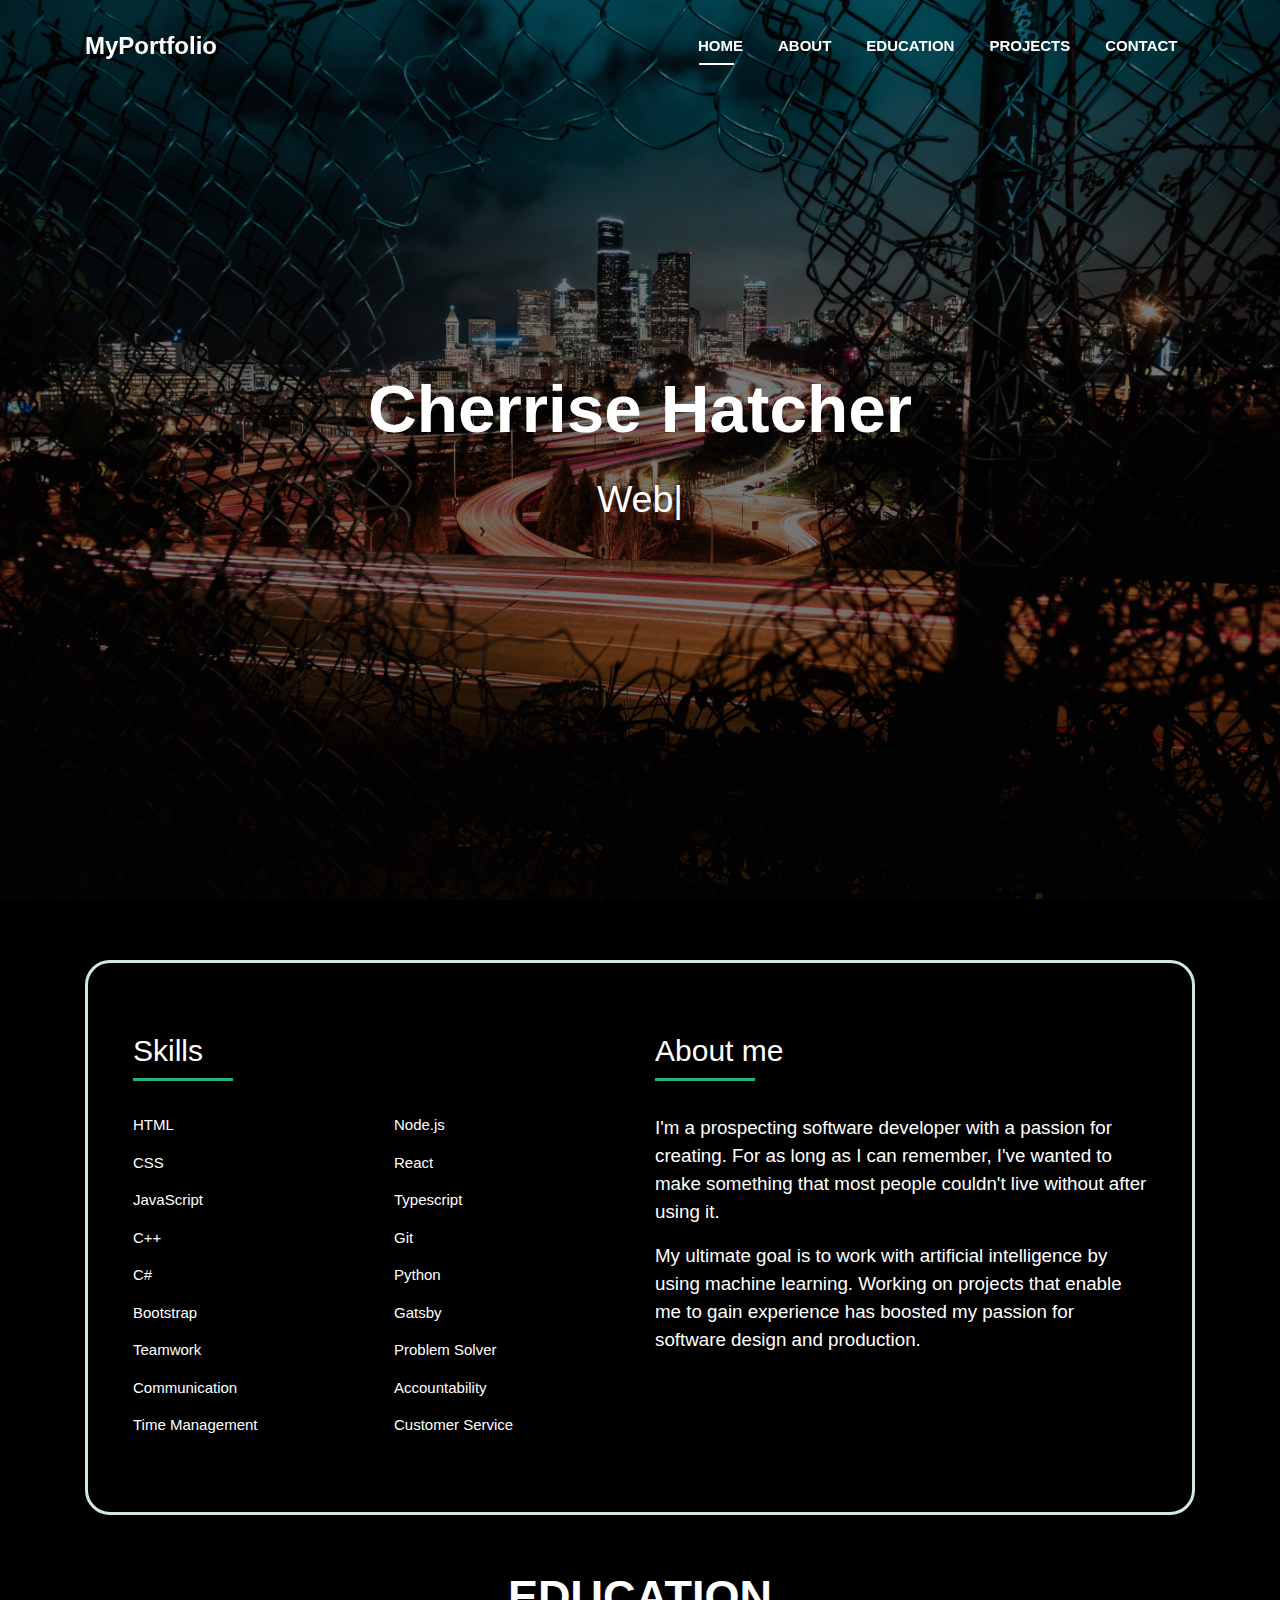
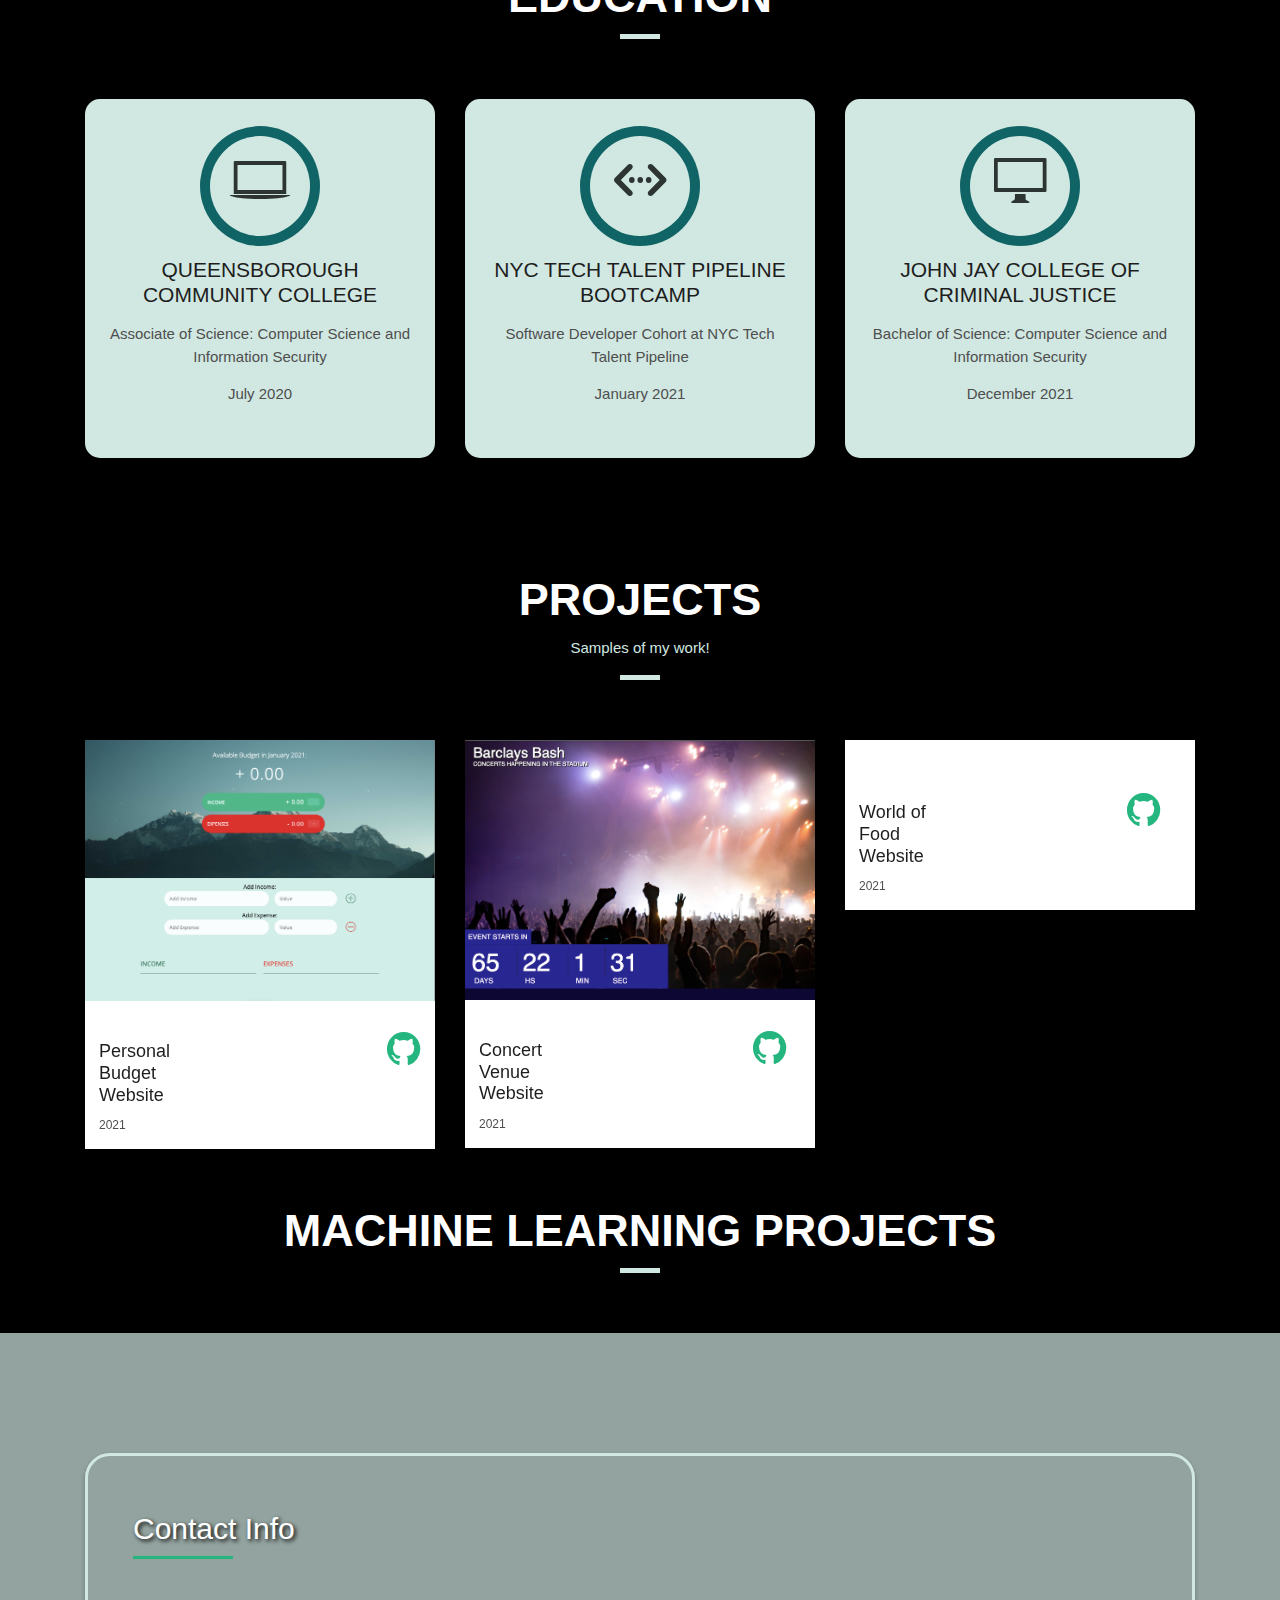
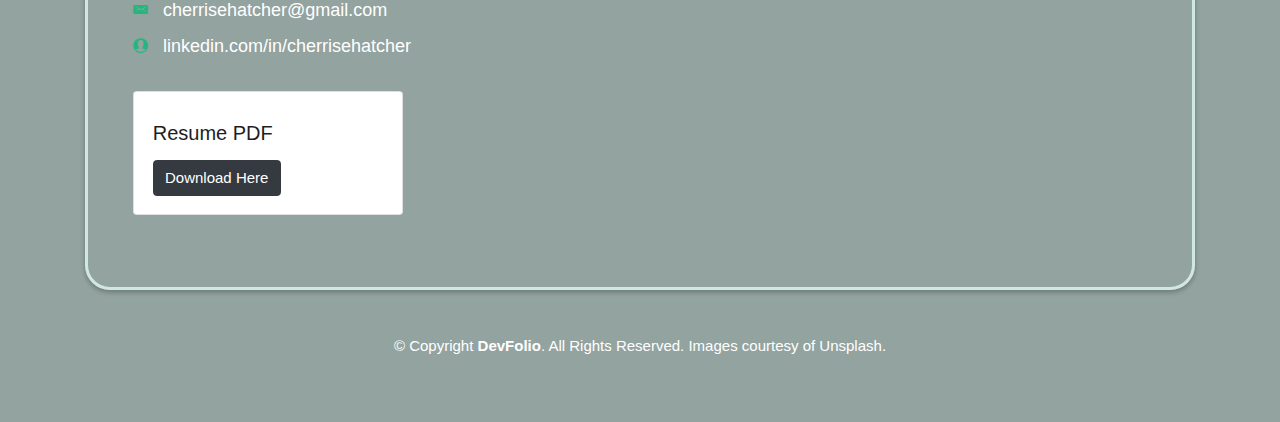
==== commit 6fe50434: "fixing bugs" ====
--- a/index.html
+++ b/index.html
@@ -138,7 +138,7 @@
                   </div>
                   <p class="lead">
                     I'm a prospecting software developer with a passion for creating. 
-                    For as long as I can remember, I’ve wanted to make something that most 
+                    For as long as I can remember, I've wanted to make something that most 
                     people couldn't live without after using it.  
                   </p>
                   <p class="lead"></p>
@@ -284,9 +284,9 @@
         </div>
         <div class="col-md-4">
           <div class="work-box">
-            <a href="img/Foodapp.png" data-lightbox="gallery-mf">
+            <a href="img/Foodapp.PNG" data-lightbox="gallery-mf">
               <div class="work-img">
-                <img src="img/Foodapp.png" alt="" class="img-fluid">
+                <img src="img/Foodapp.PNG" alt="" class="img-fluid">
               </div>
               <div class="work-content">
                 <div class="row">
--- a/css/style-green.css
+++ b/css/style-green.css
@@ -70,6 +70,7 @@
   text-decoration: none;
   transition: all 0.5s ease-in-out;
   text-decoration: underline;
+  padding: 10px;
 }
 
 ul{
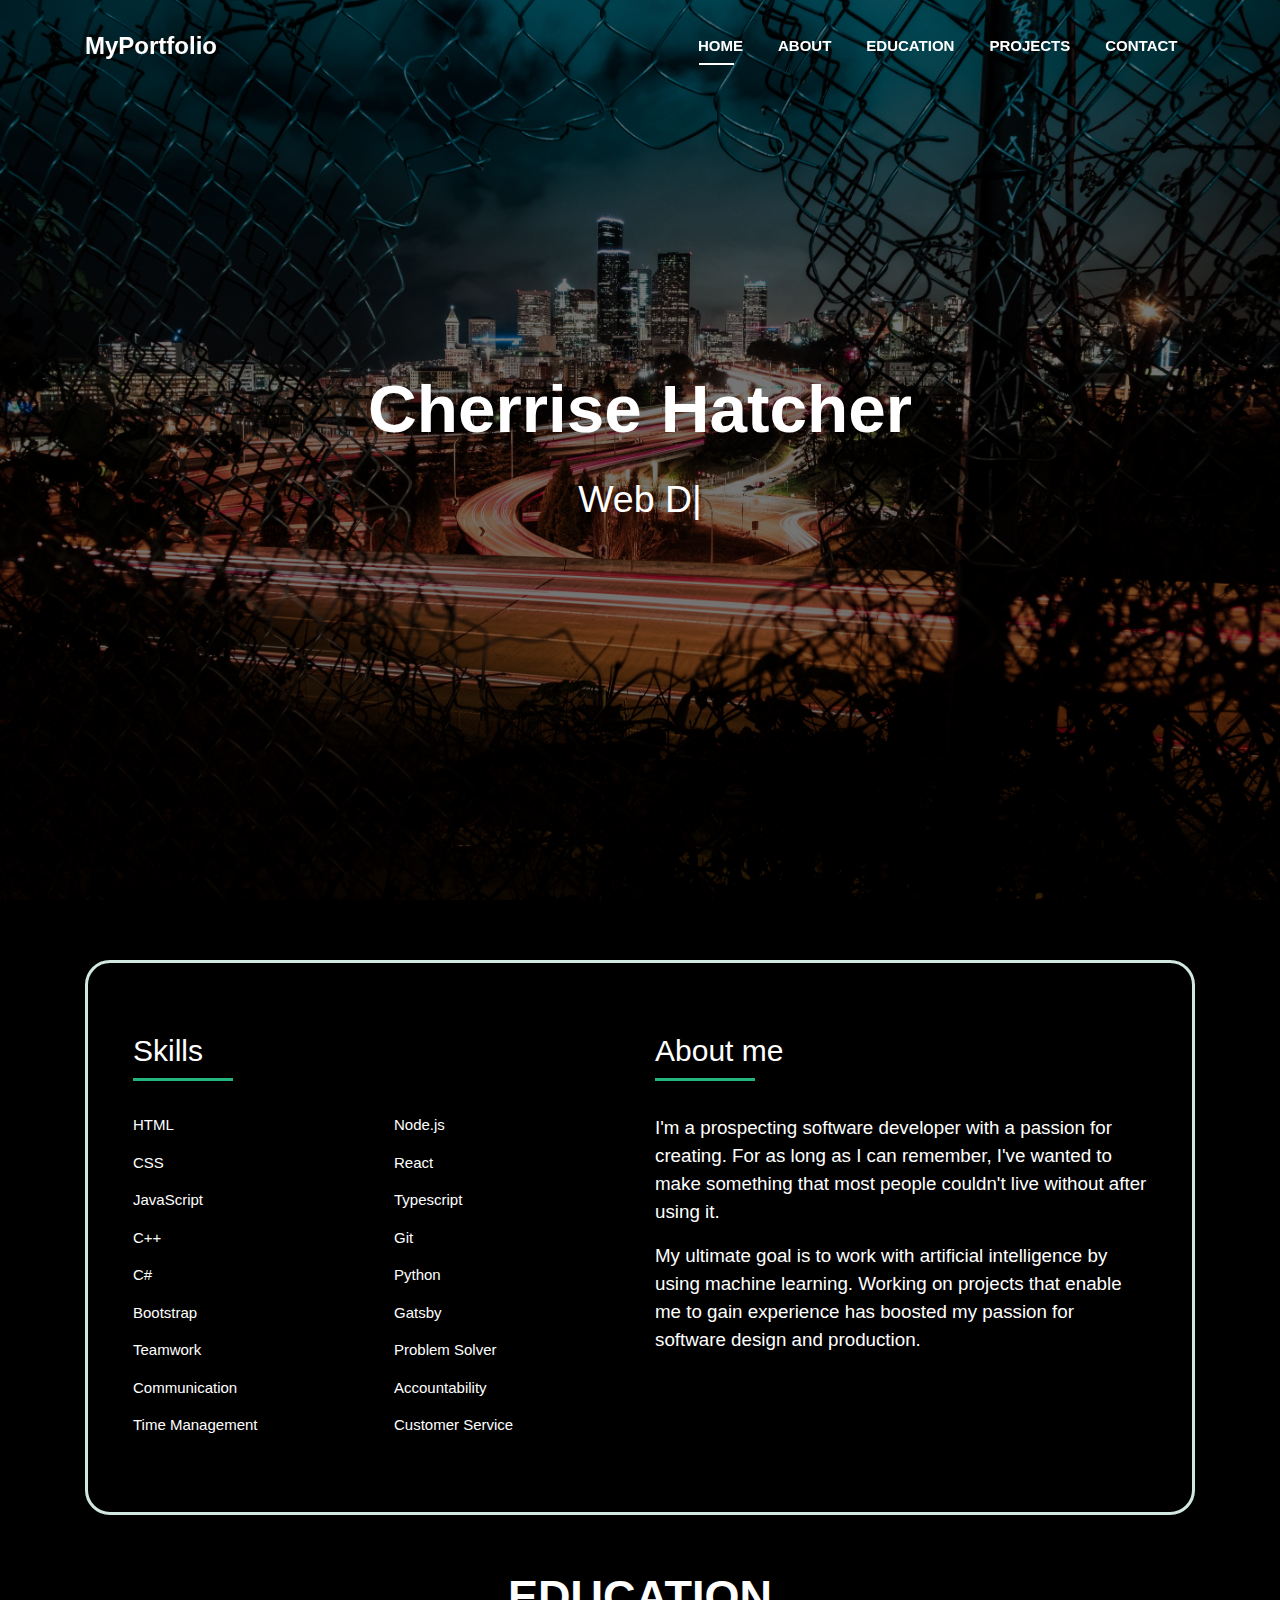
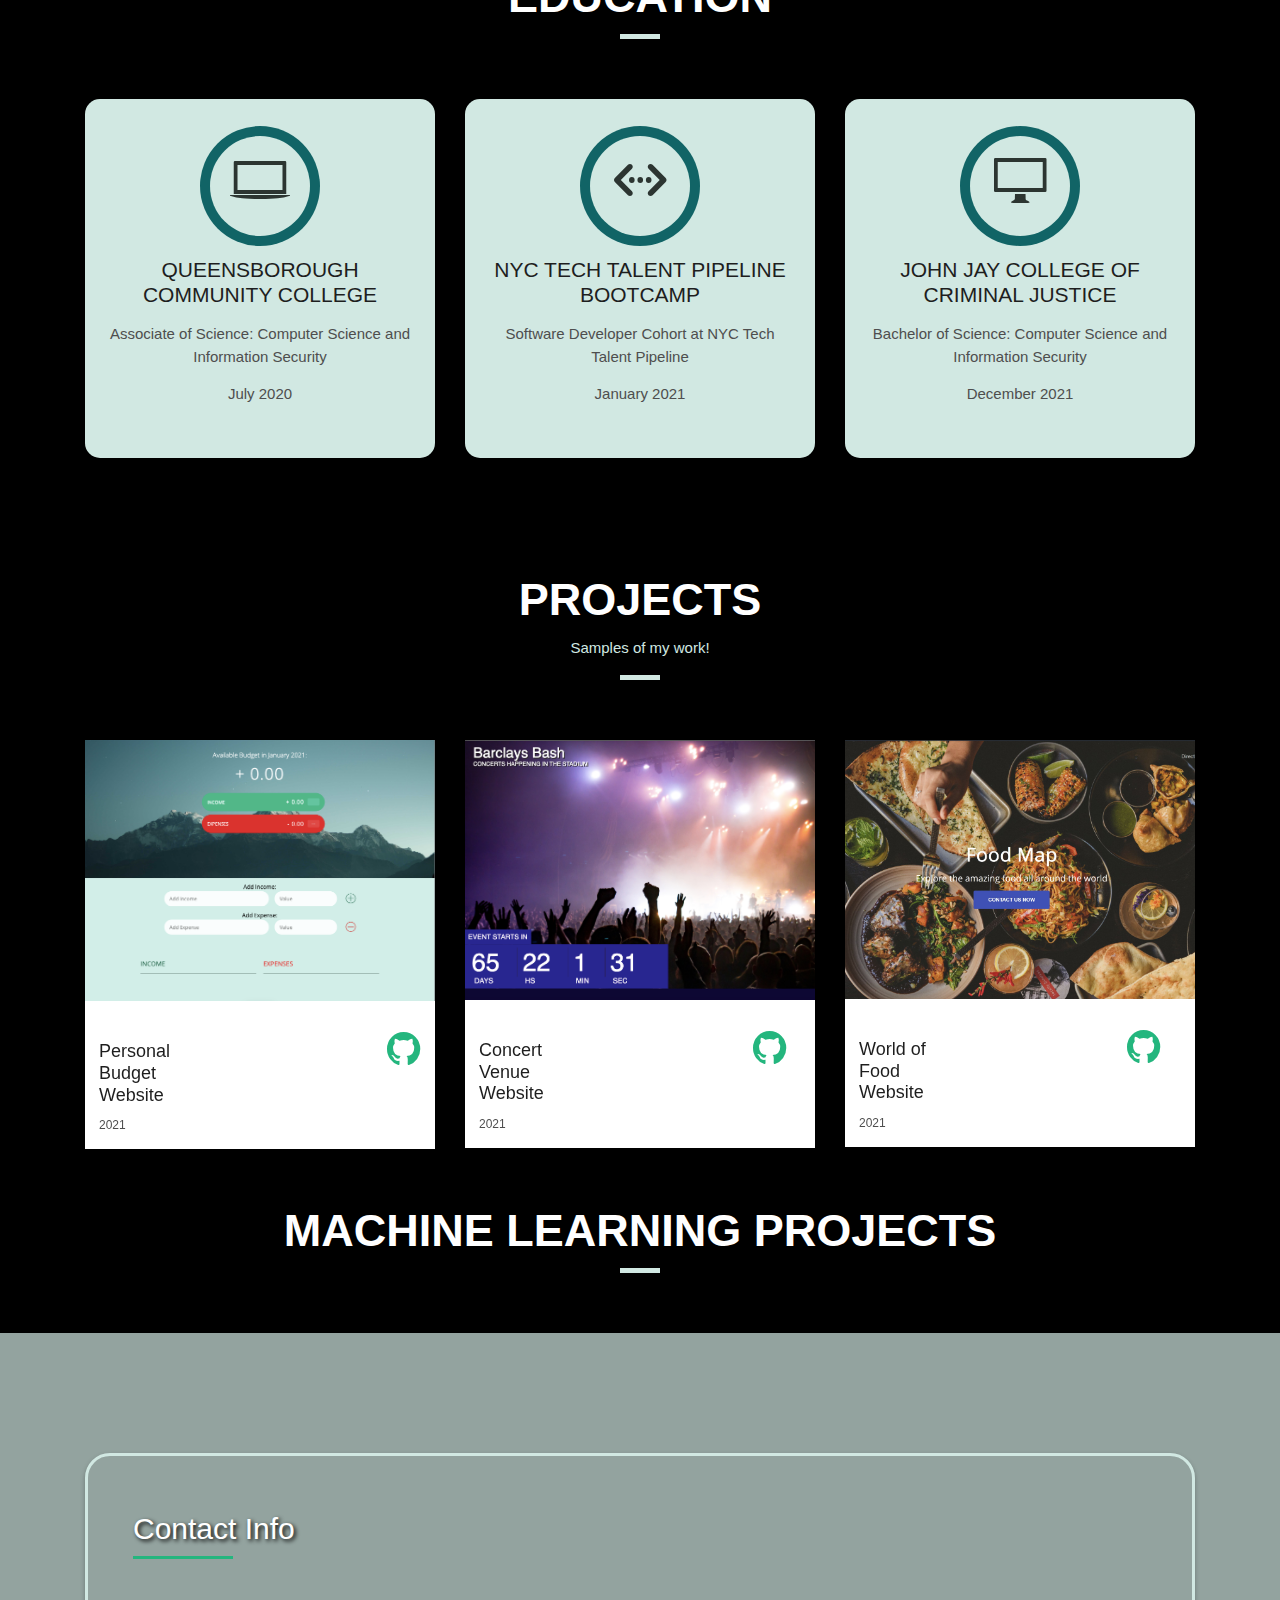
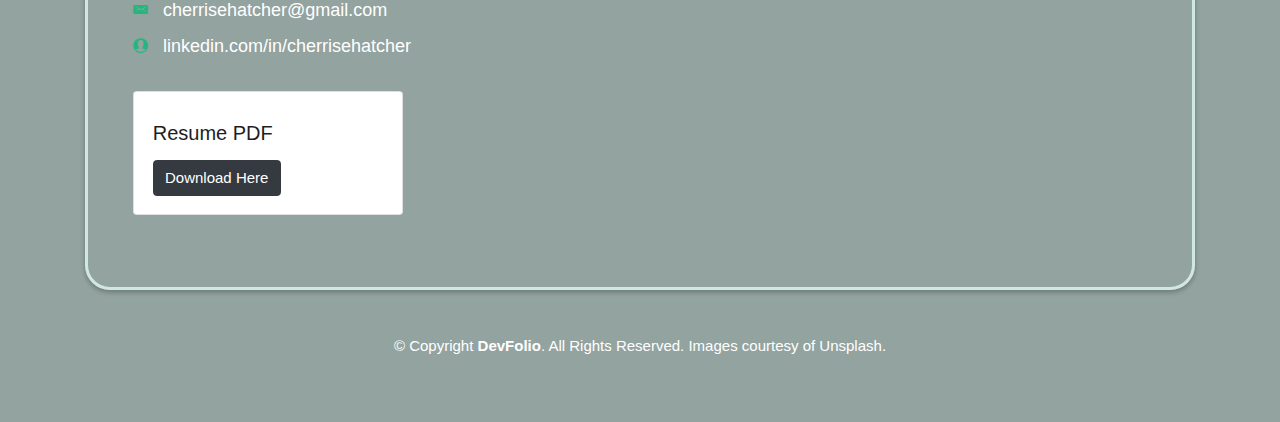
==== commit b089d2fa: "testing" ====
--- a/index.html
+++ b/index.html
@@ -284,9 +284,9 @@
         </div>
         <div class="col-md-4">
           <div class="work-box">
-            <a href="img/Foodapp.PNG" data-lightbox="gallery-mf">
+            <a href="img/foodmap.JPG" data-lightbox="gallery-mf">
               <div class="work-img">
-                <img src="img/Foodapp.PNG" alt="" class="img-fluid">
+                <img src="img/foodmap.JPG" alt="" class="img-fluid">
               </div>
               <div class="work-content">
                 <div class="row">
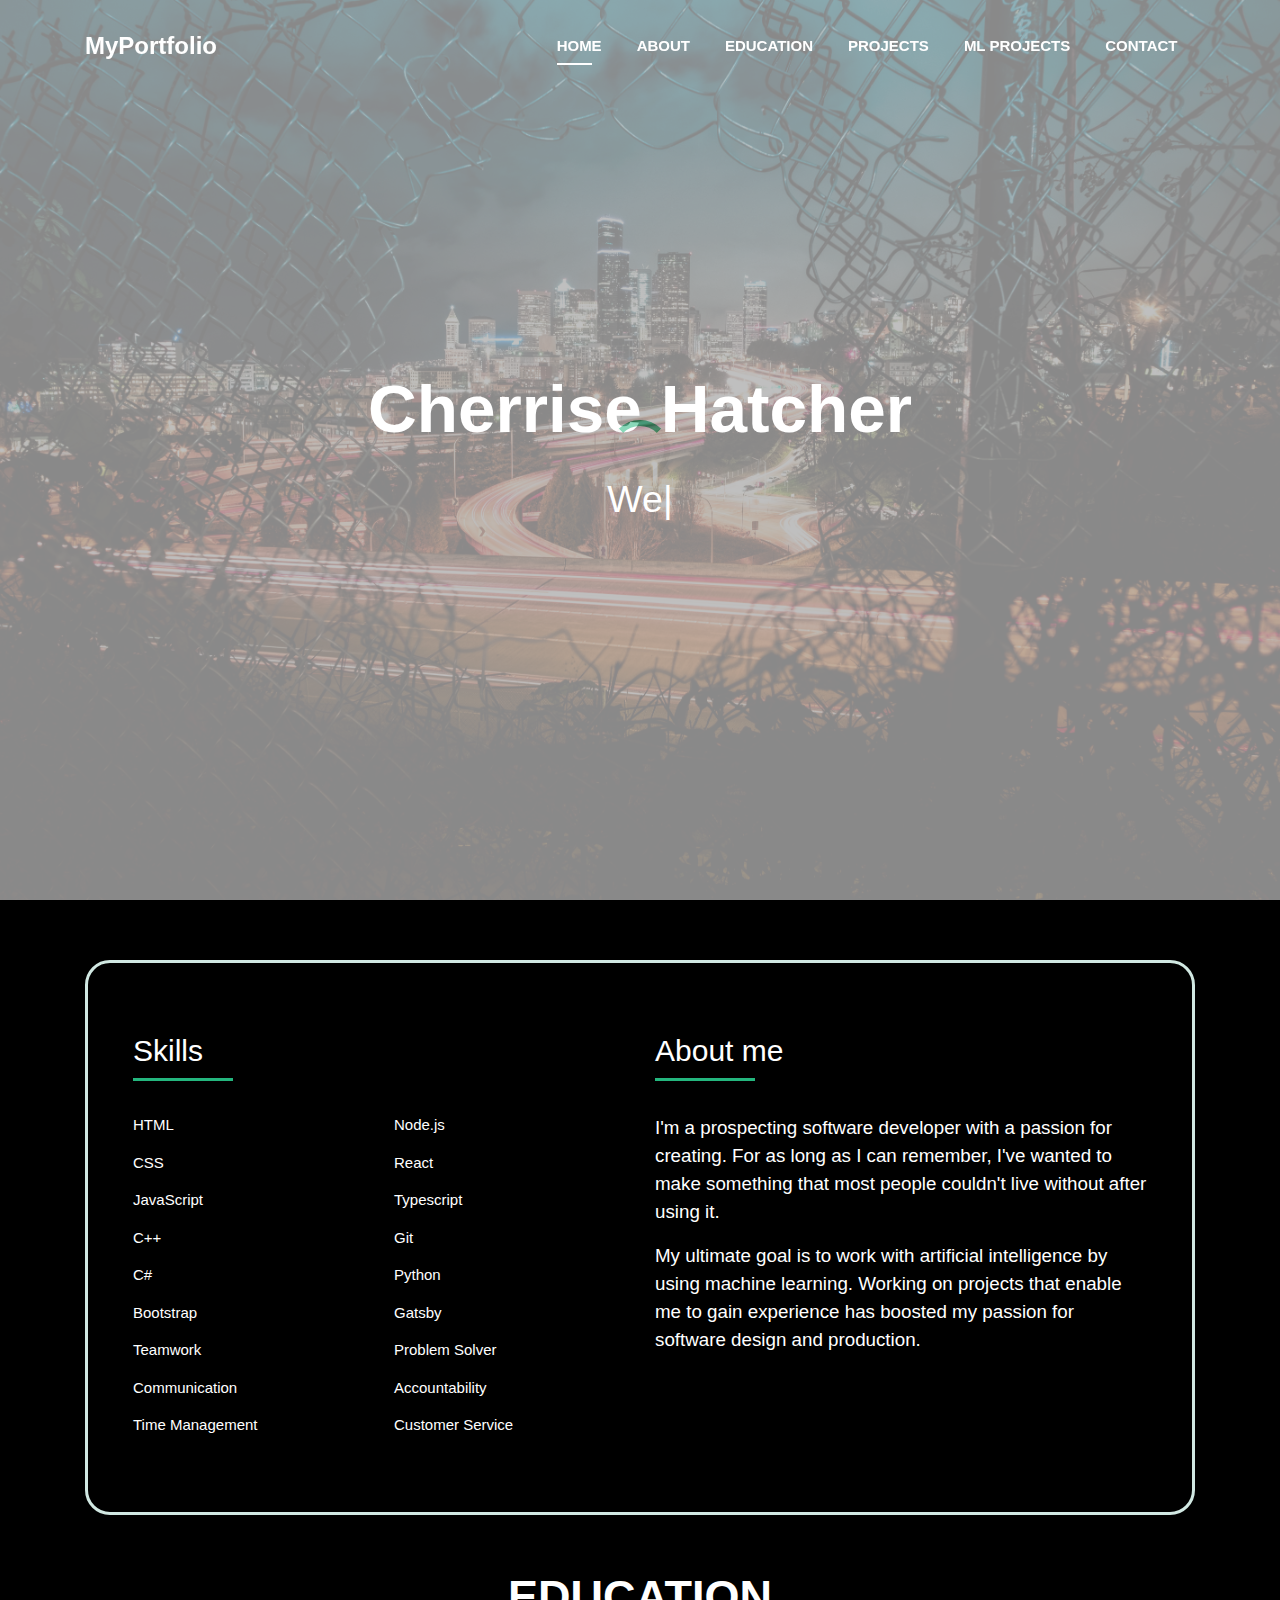
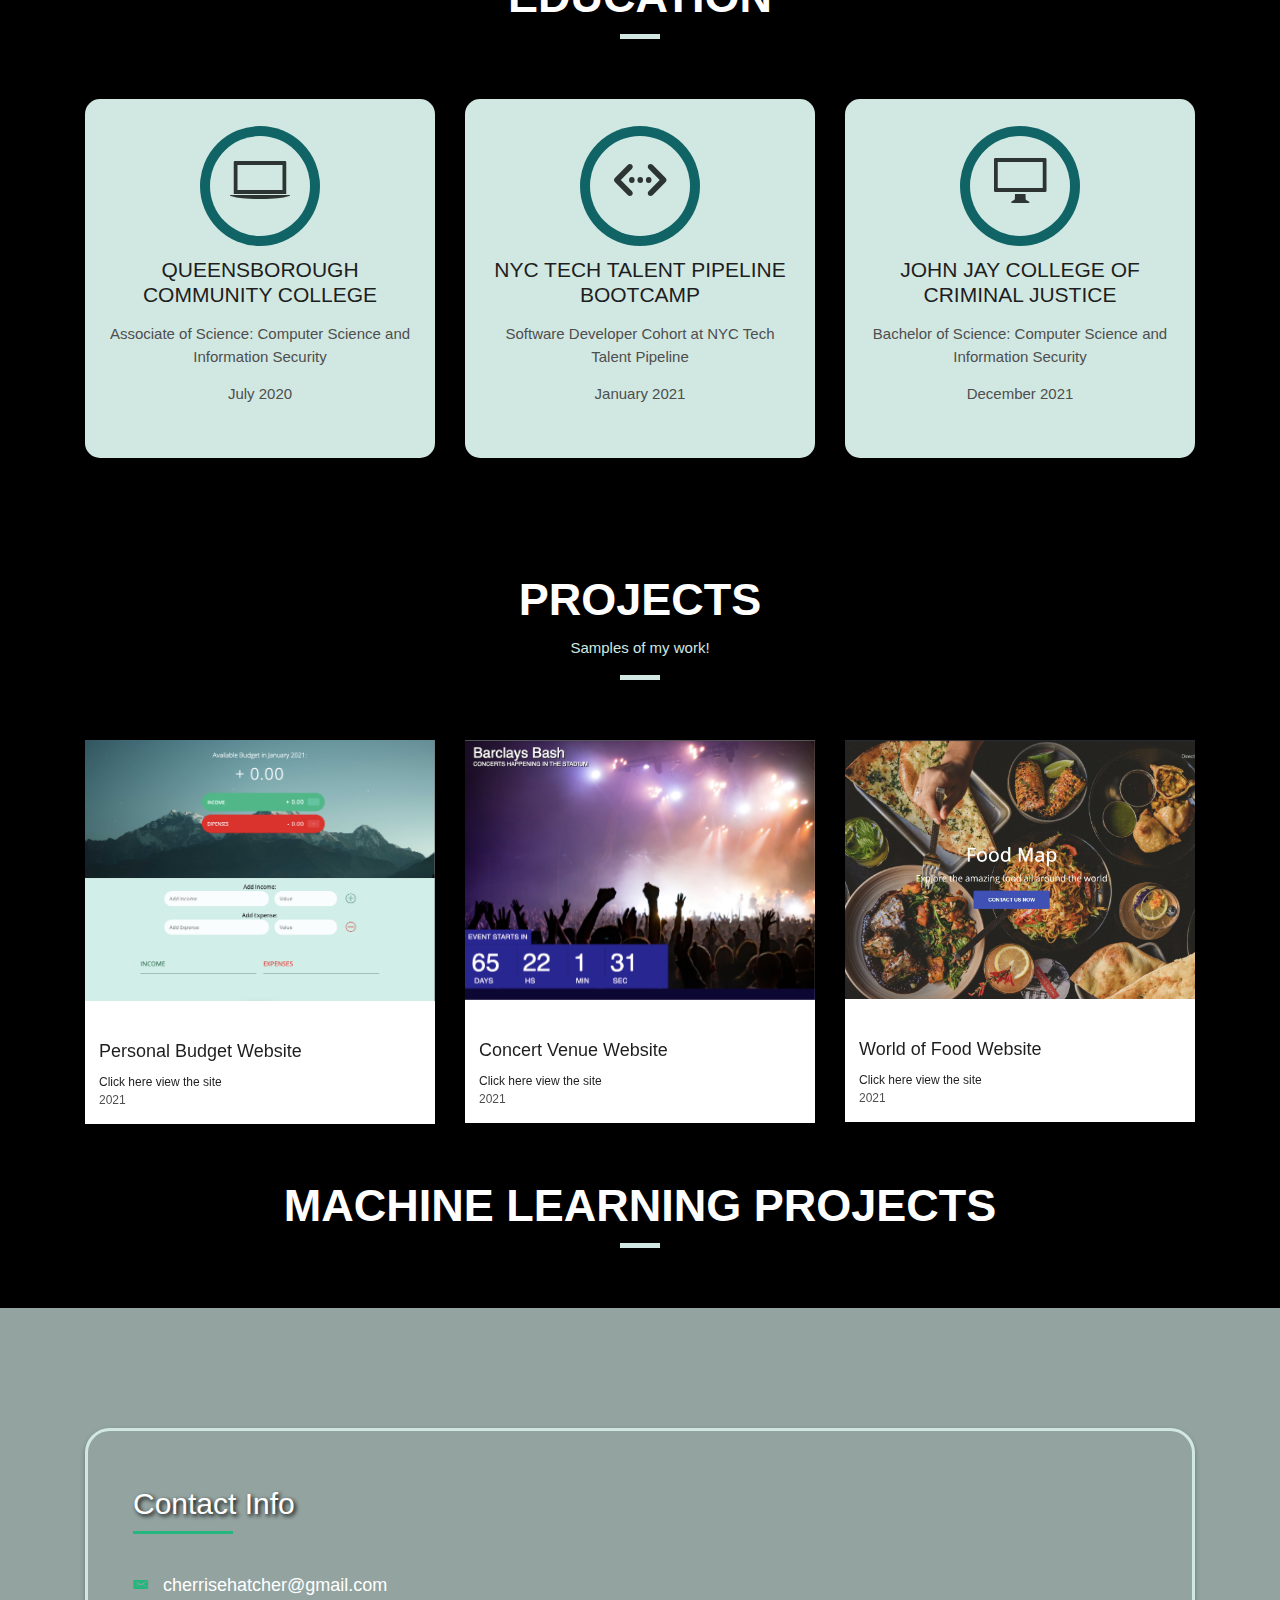
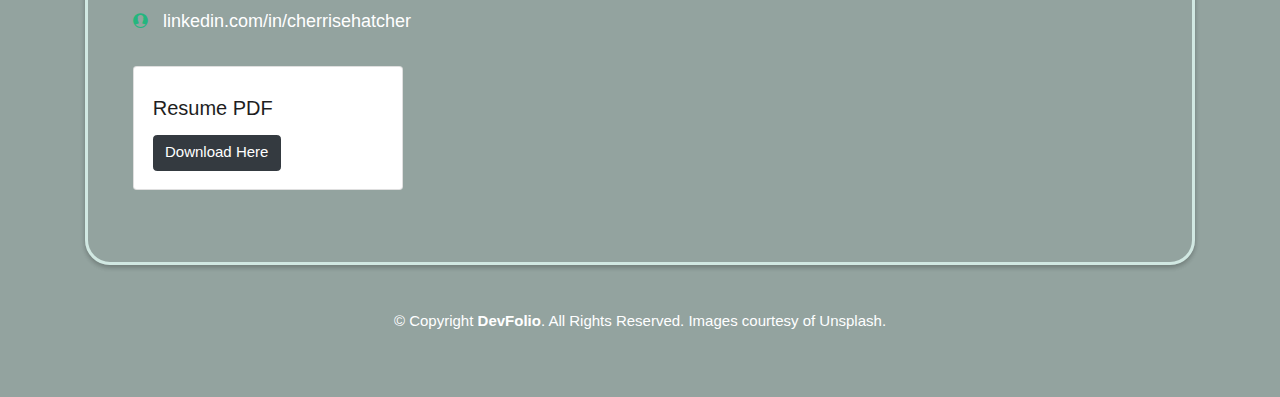
==== commit 834cc1bc: "updating layout" ====
--- a/index.html
+++ b/index.html
@@ -59,12 +59,16 @@
           <li class="nav-item">
             <a class="nav-link js-scroll" href="#work">Projects</a>
           </li>
+          <li class="nav-item">
+            <a class="nav-link js-scroll" href="#mlwork">ML Projects</a>
+          </li>
           <!-- <li class="nav-item">
             <a class="nav-link js-scroll" href="#blog">Blog</a>
           </li> -->
           <li class="nav-item">
             <a class="nav-link js-scroll" href="#contact">Contact</a>
           </li>
+         
         </ul>
       </div>
     </div>
@@ -245,14 +249,17 @@
                   <div class="col-sm-8">
                     <h3 class="w-title">Personal Budget Website</h3>
                     <div class="w-more">
+                      <span class="w-ctegory"></span><a href="https://cherrise-exe.github.io/Group-project-2-Budget-app/" class="w-date">Click here view the site</a>
+                      <div>
                       <span class="w-ctegory"></span><span class="w-date">2021</span>
                     </div>
-                  </div>
-                  <div class="col-sm-4">
+                    </div>
+                  </div>
+                  <!-- <div class="col-sm-4">
                     <div class="w-like">
                       <a href="https://cherrise-exe.github.io/Group-project-2-Budget-app/" class="ion-social-github"></a>
                     </div>
-                  </div>
+                  </div> -->
                 </div>
               </div>
             </a>
@@ -269,14 +276,17 @@
                   <div class="col-sm-8">
                     <h3 class="w-title">Concert Venue Website</h3>
                     <div class="w-more">
+                      <span class="w-ctegory"></span><a href="https://cherrise-exe.github.io/venue_page/" class="w-date">Click here view the site</a>
+                      <div>
                       <span class="w-ctegory"></span><span class="w-date">2021</span>
                     </div>
-                  </div>
-                  <div class="col-sm-4">
+                    </div>
+                  </div>
+                  <!-- <div class="col-sm-4">
                     <div class="w-like">
-                      <a href="https://cherrise-exe.github.io/venue_page/" class="ion-social-github"></a>
-                    </div>
-                  </div>
+                      <a href="https://github.com/Cherrise-exe/venue_page" class="ion-social-github" title="Click here to view the Github Repo!"></a>
+                    </div>
+                  </div> -->
                 </div>
               </div>
             </a>
@@ -290,17 +300,22 @@
               </div>
               <div class="work-content">
                 <div class="row">
-                  <div class="col-sm-6">
+                  <div class="col-sm-8">
                     <h3 class="w-title">World of Food Website</h3>
                     <div class="w-more">
-                      <span class="w-ctegory"></span><span class="w-date">2021</span>
-                    </div>
-                  </div>
-                  <div class="col-sm-4">
+                      <span class="w-ctegory"></span>
+                      <a href="https://cherrise-exe.github.io/Travel_Site/" class="w-date">Click here view the site</a>
+                      <div>
+                      <span class="w-ctegory"></span>
+                      <span class="w-date">2021</span>
+                    </div>
+                    </div>
+                  </div>
+                  <!-- <div class="col-sm-4">
                     <div class="w-like">
-                      <a href="https://cherrise-exe.github.io/Travel_Site/" class="ion-social-github"></a>
-                    </div>
-                  </div>
+                      <a href="https://github.com/Cherrise-exe/Travel_Site" class="ion-social-github" title="Click here to view the Github Repo!"></a>
+                    </div>
+                  </div> -->
                 </div>
               </div>
             </a>
@@ -311,7 +326,7 @@
   </section>
   <!--/ Section Portfolio End /-->
   <section>
-    <div class=main>
+    <div id="mlwork" class=main>
       <h3 class="title-a">Machine Learning Projects</h3>
       <div class="line-mf"></div>
     </div>
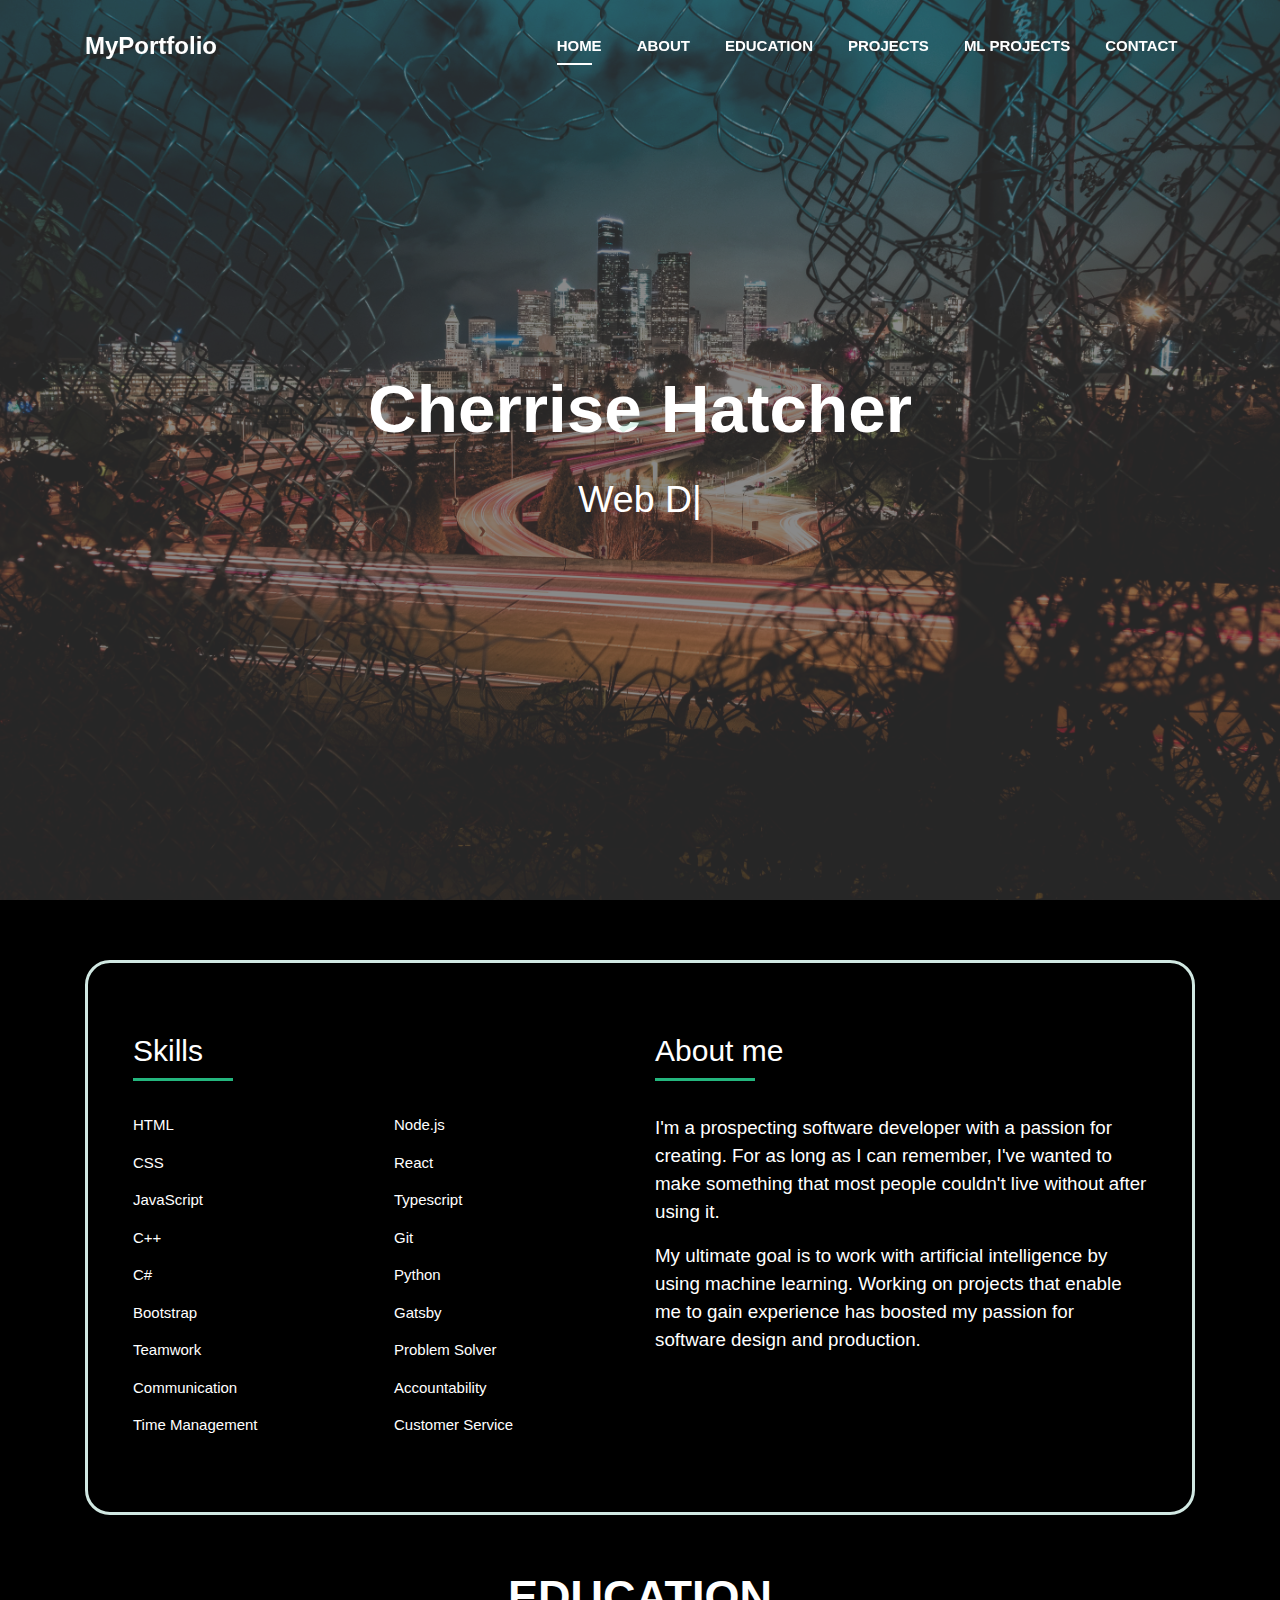
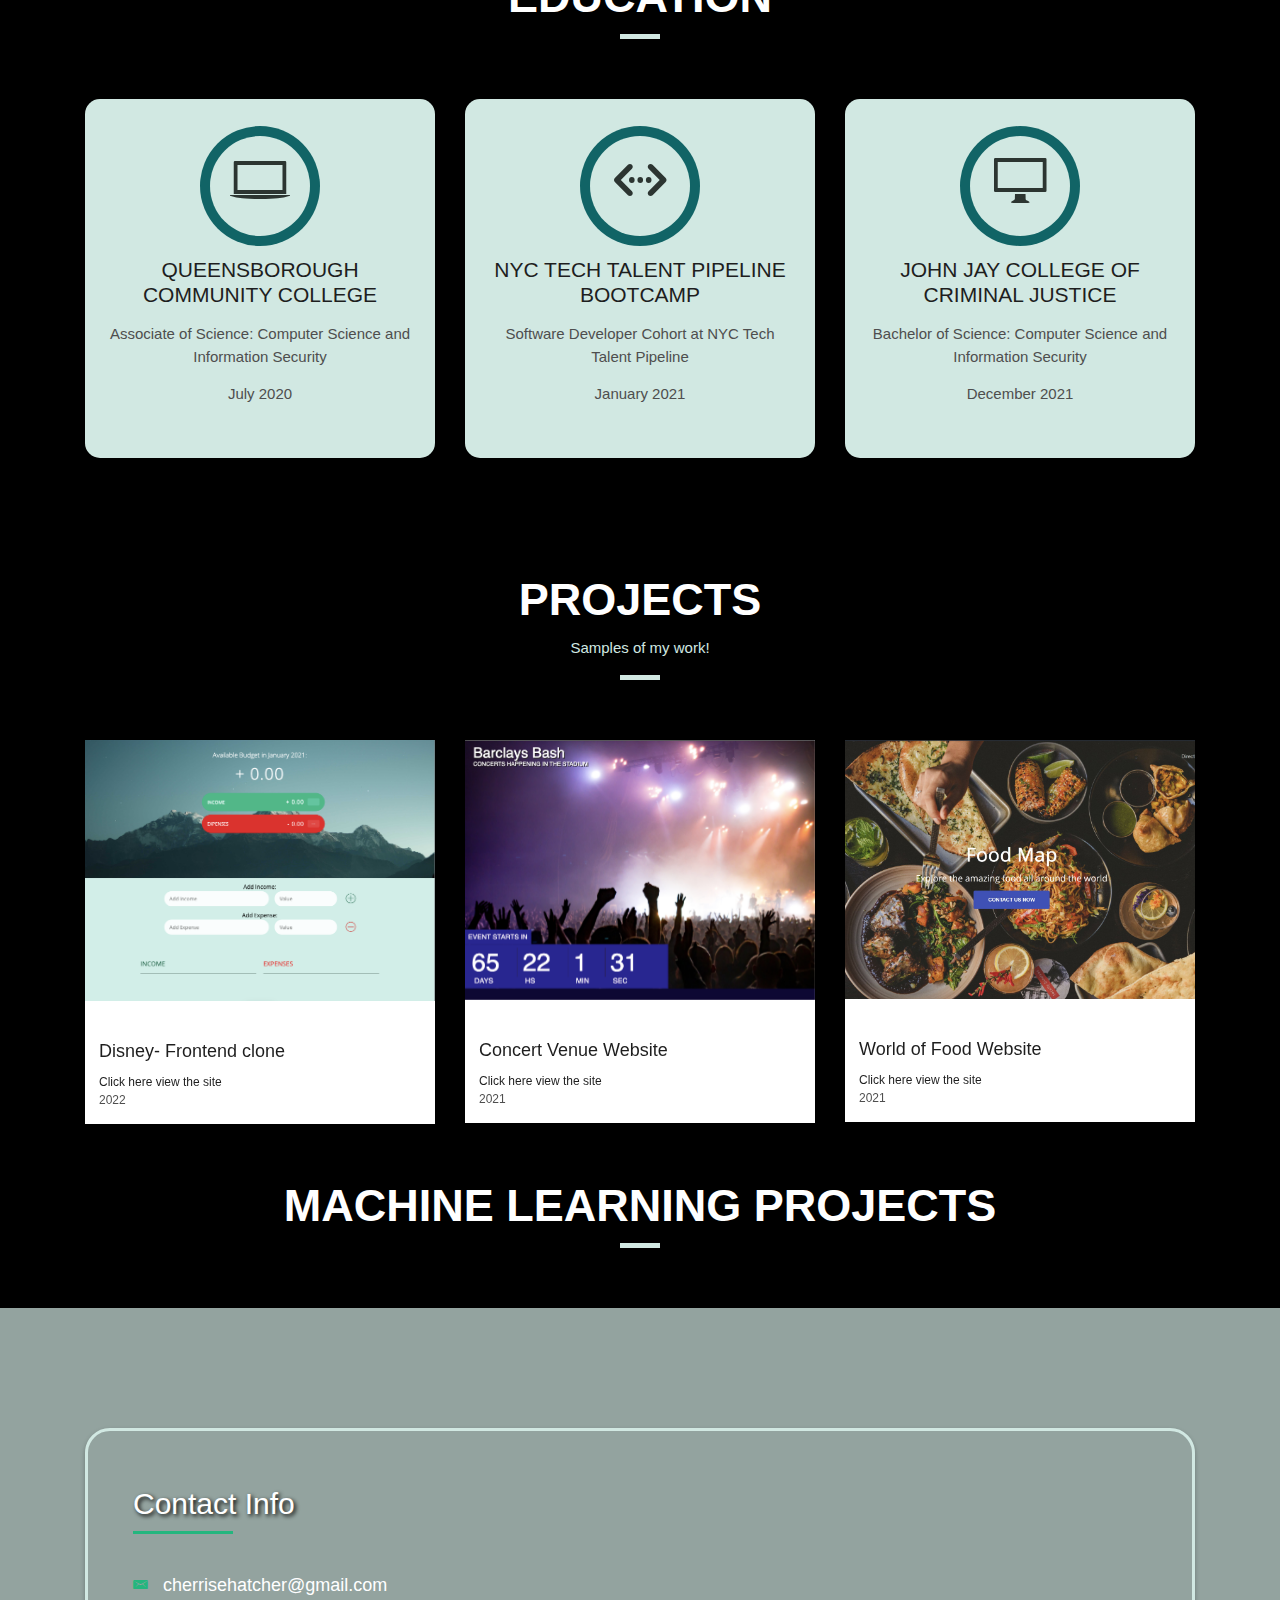
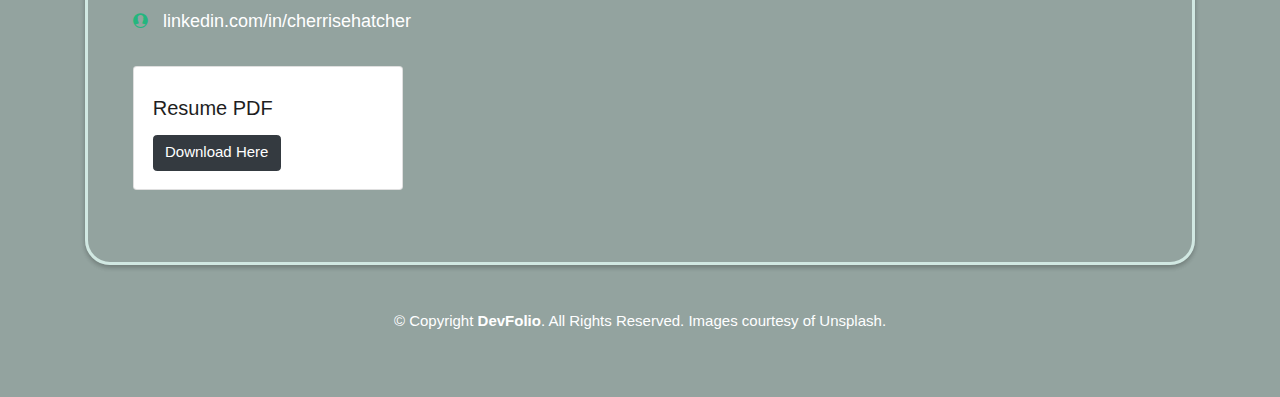
==== commit d5a0742f: "updating projects" ====
--- a/index.html
+++ b/index.html
@@ -247,11 +247,11 @@
               <div class="work-content">
                 <div class="row">
                   <div class="col-sm-8">
-                    <h3 class="w-title">Personal Budget Website</h3>
+                    <h3 class="w-title">Disney- Frontend clone</h3>
                     <div class="w-more">
                       <span class="w-ctegory"></span><a href="https://cherrise-exe.github.io/Group-project-2-Budget-app/" class="w-date">Click here view the site</a>
                       <div>
-                      <span class="w-ctegory"></span><span class="w-date">2021</span>
+                      <span class="w-ctegory"></span><span class="w-date">2022</span>
                     </div>
                     </div>
                   </div>
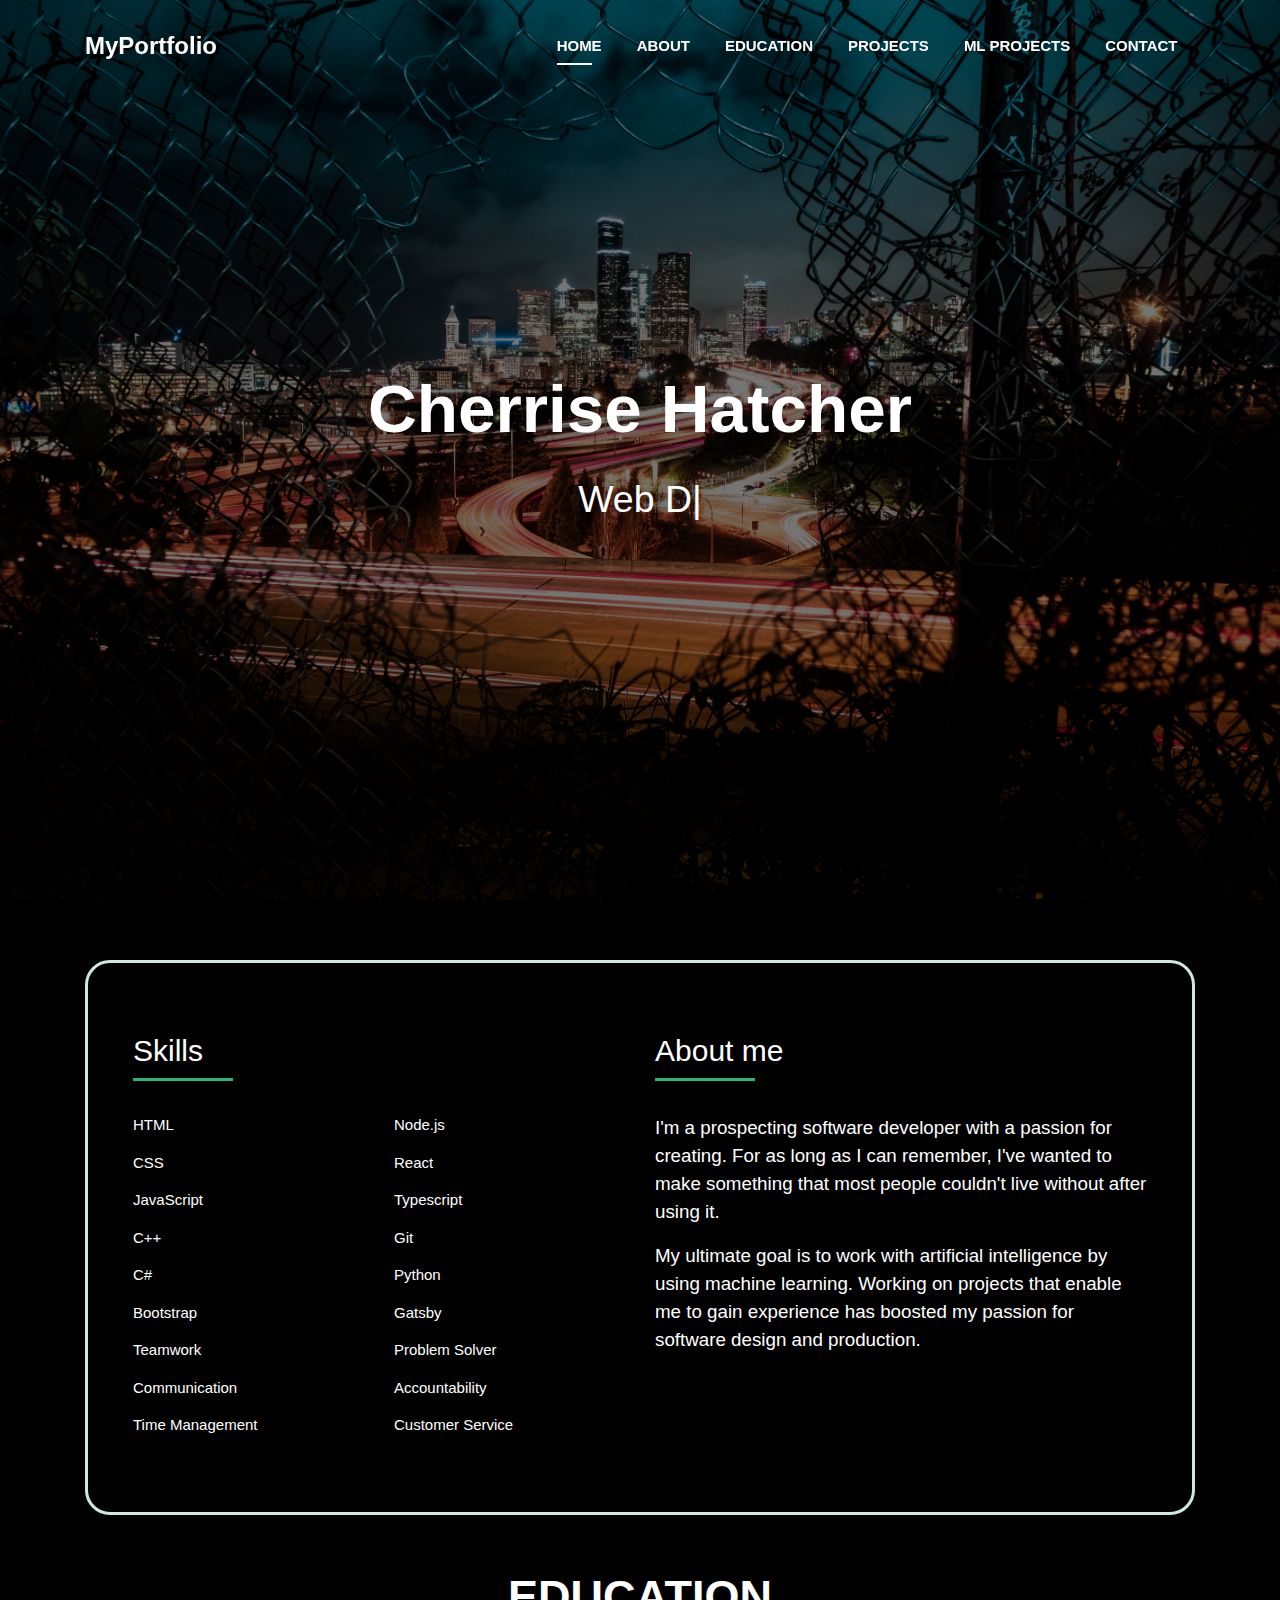
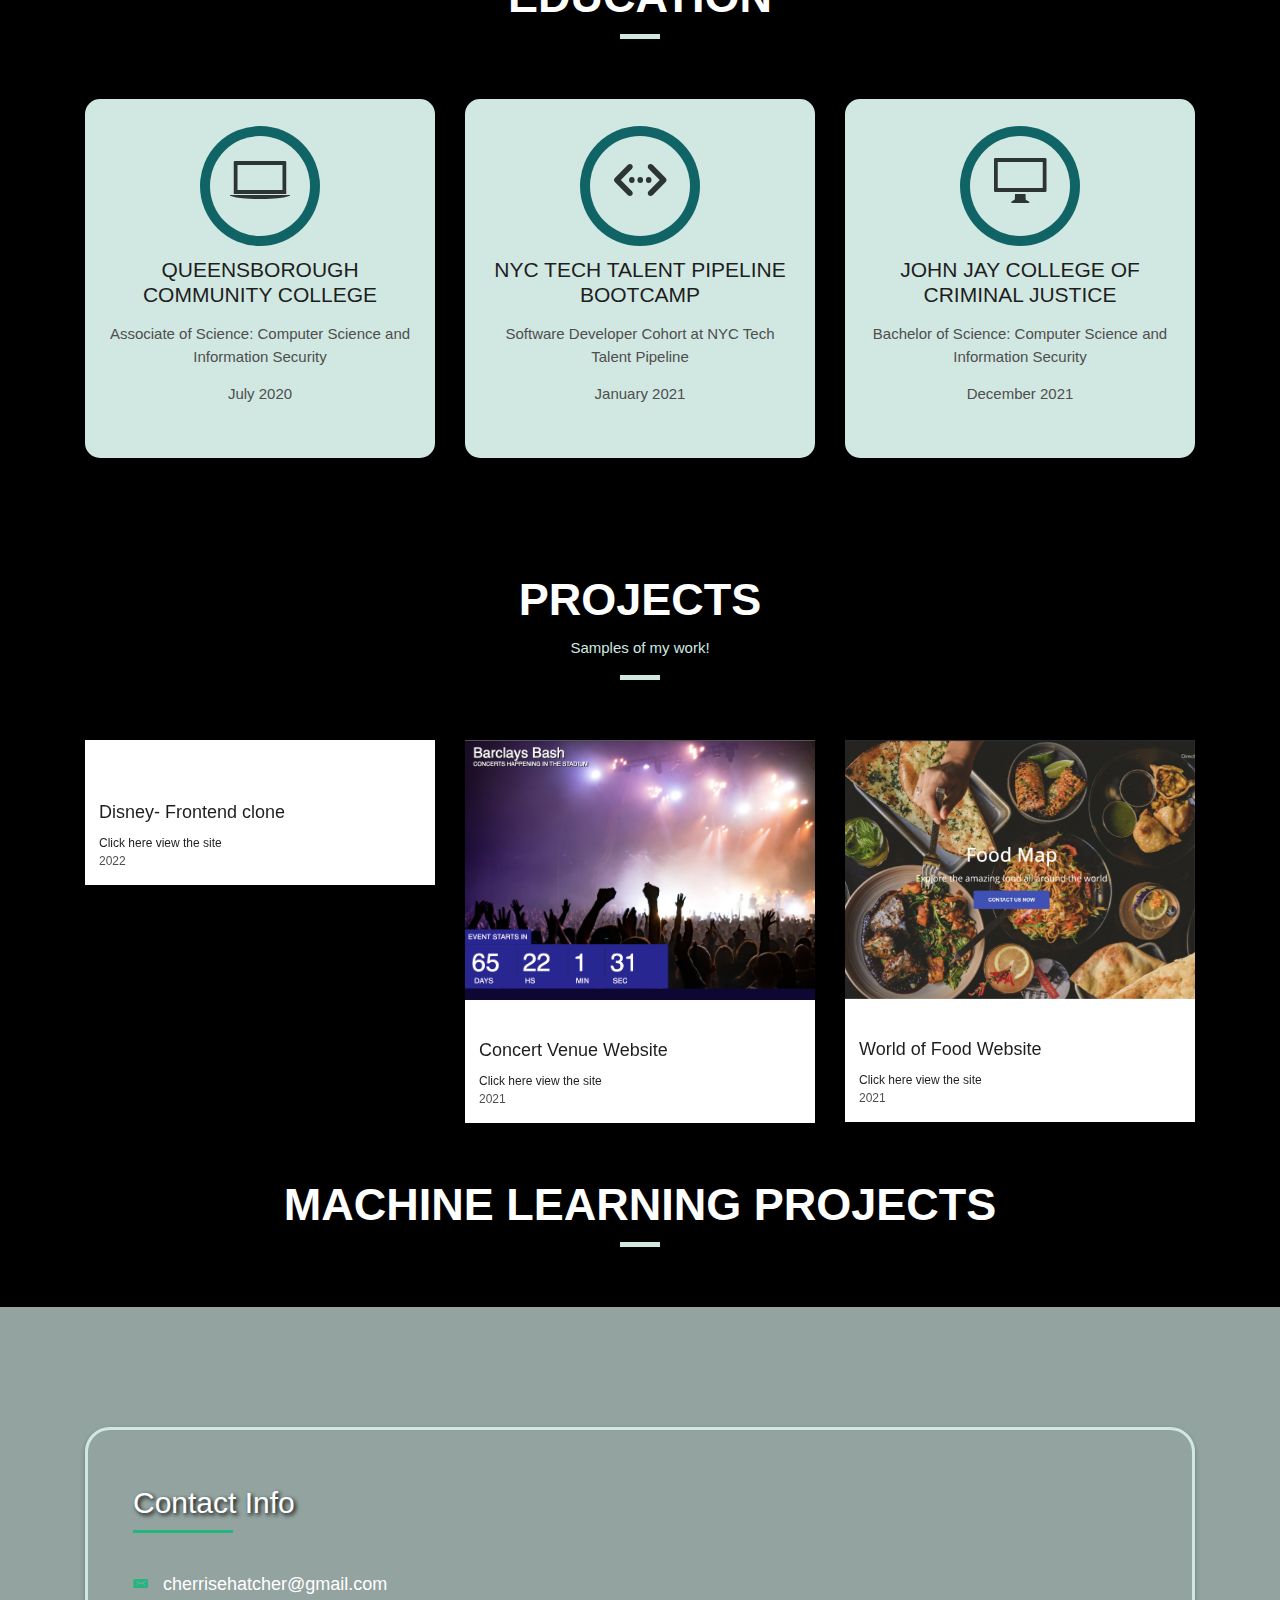
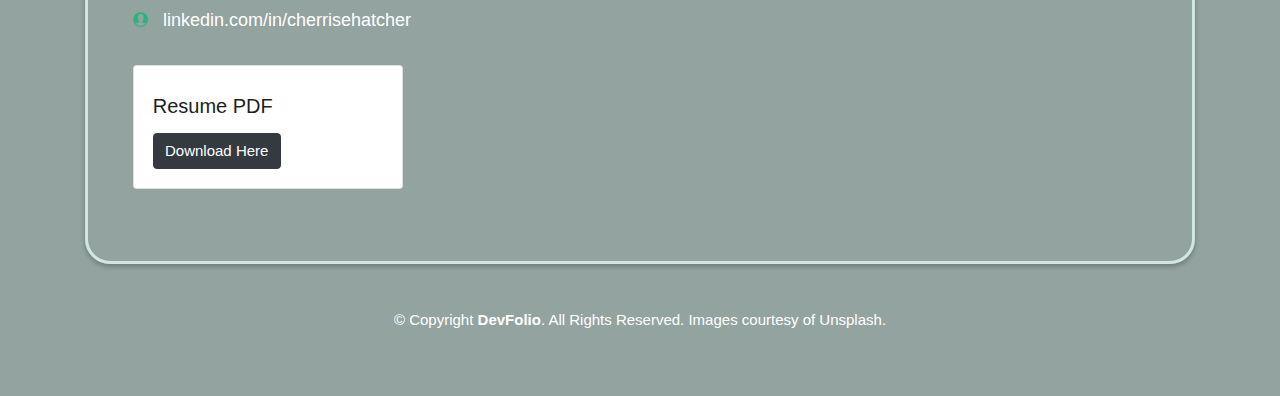
==== commit 334c7c46: "fixing bug" ====
--- a/index.html
+++ b/index.html
@@ -240,9 +240,9 @@
       <div class="row">
         <div class="col-md-4">
           <div class="work-box">
-            <a href="img/budgetApp.jpg" data-lightbox="gallery-mf">
+            <a href="tba" data-lightbox="gallery-mf">
               <div class="work-img">
-                <img src="img/budgetApp.jpg" alt="" class="img-fluid">
+                <img src="tba" alt="" class="img-fluid">
               </div>
               <div class="work-content">
                 <div class="row">
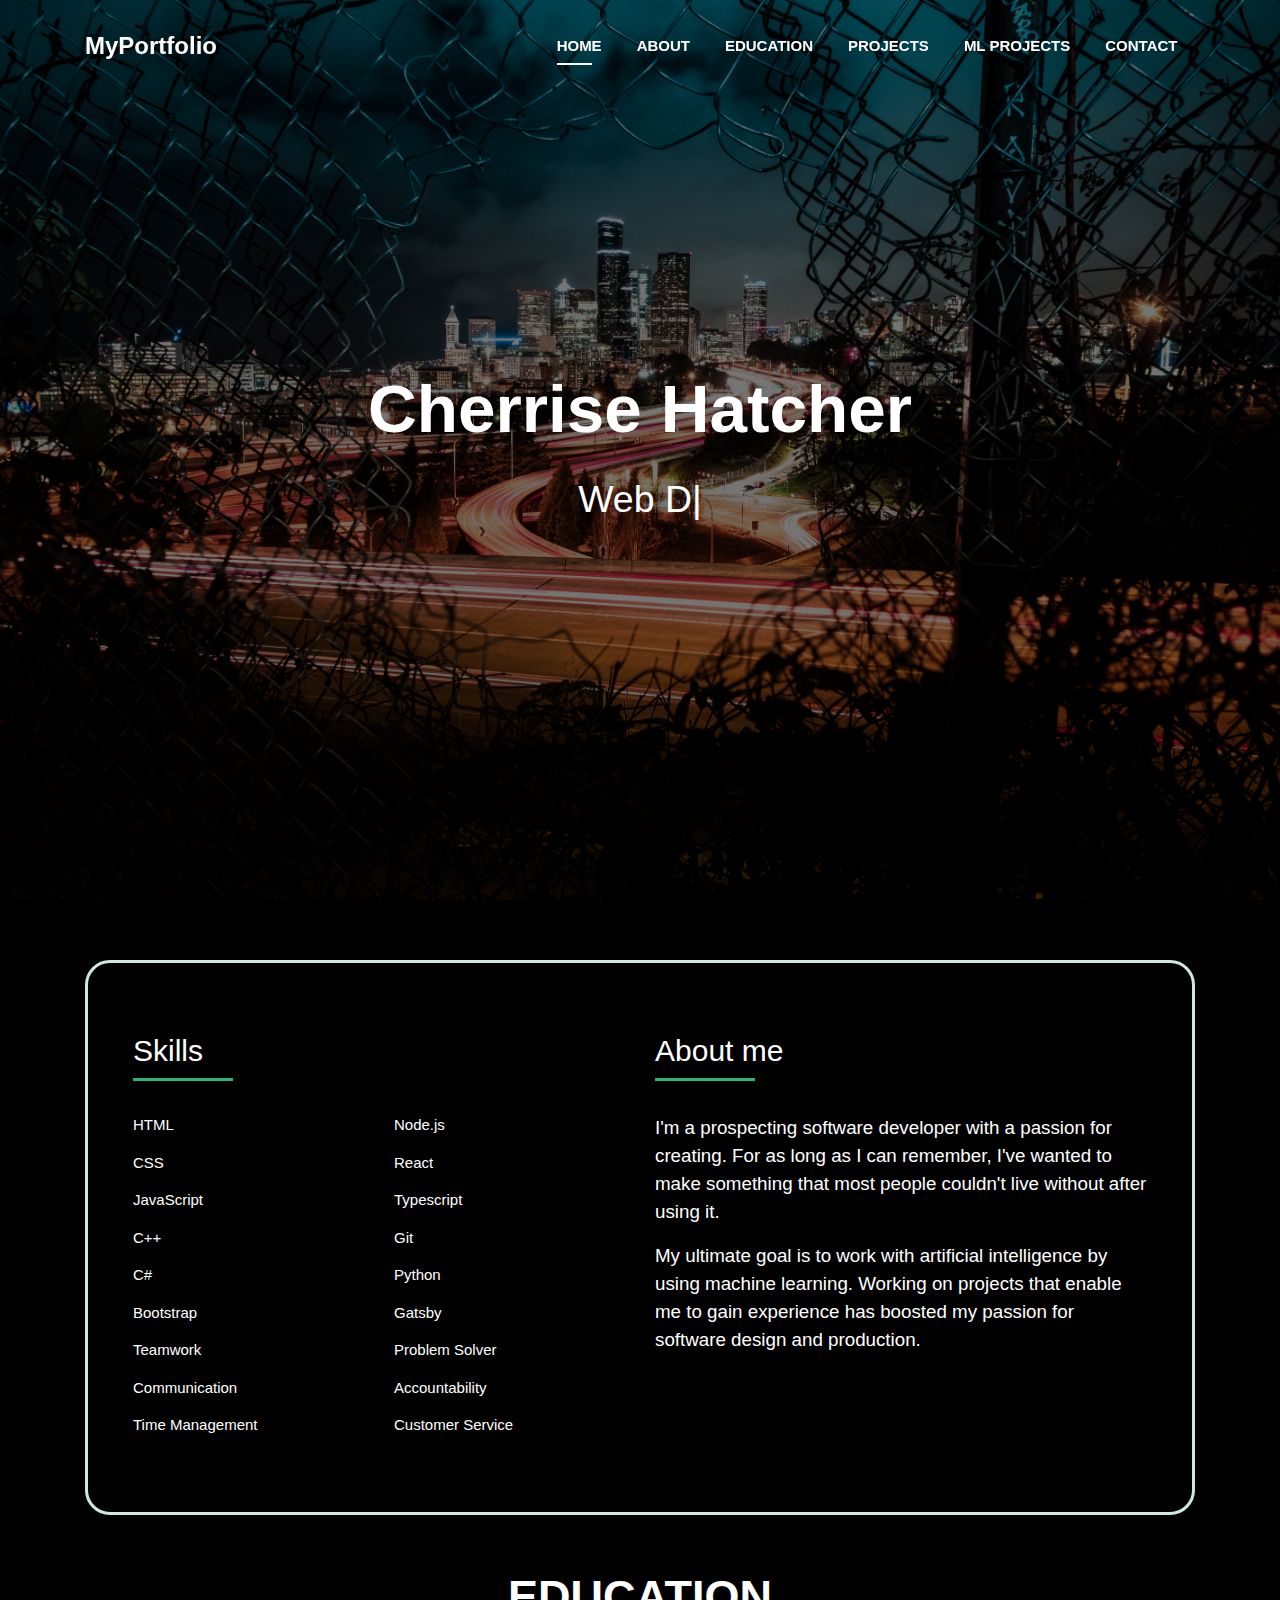
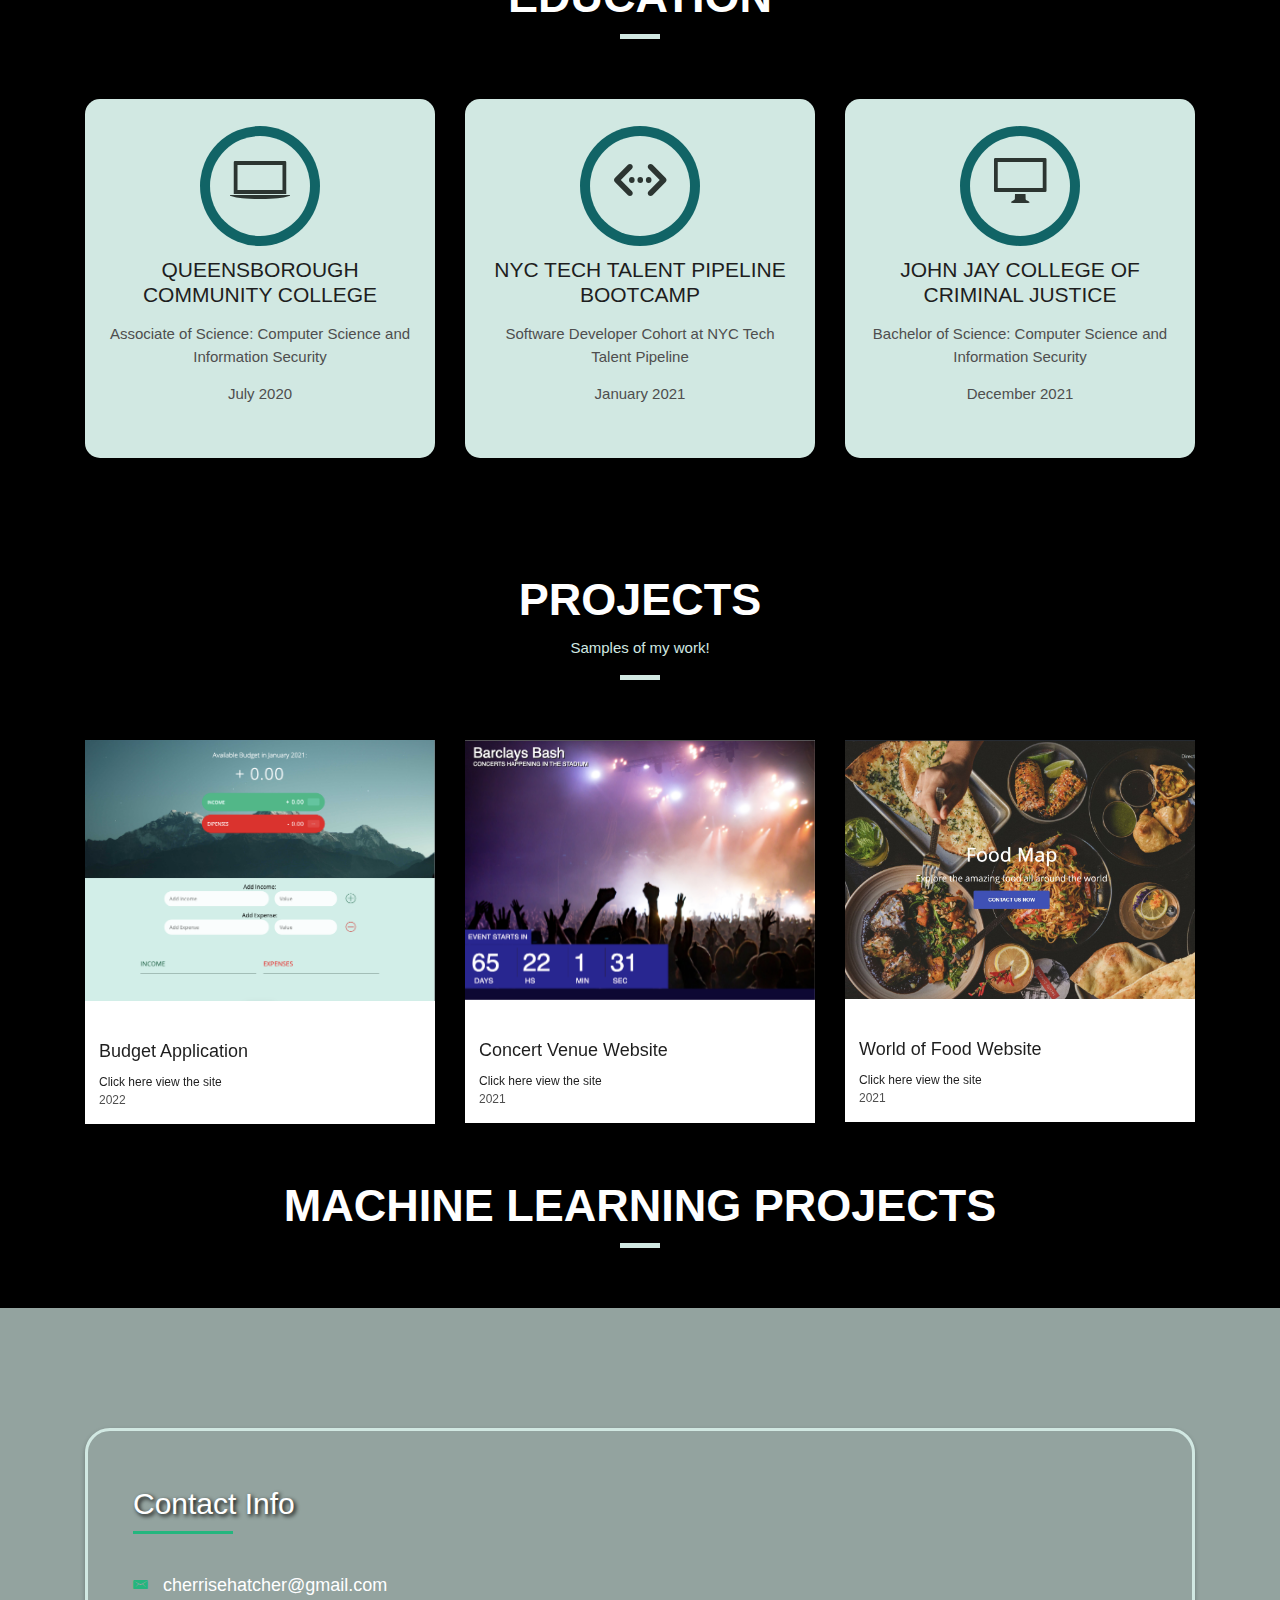
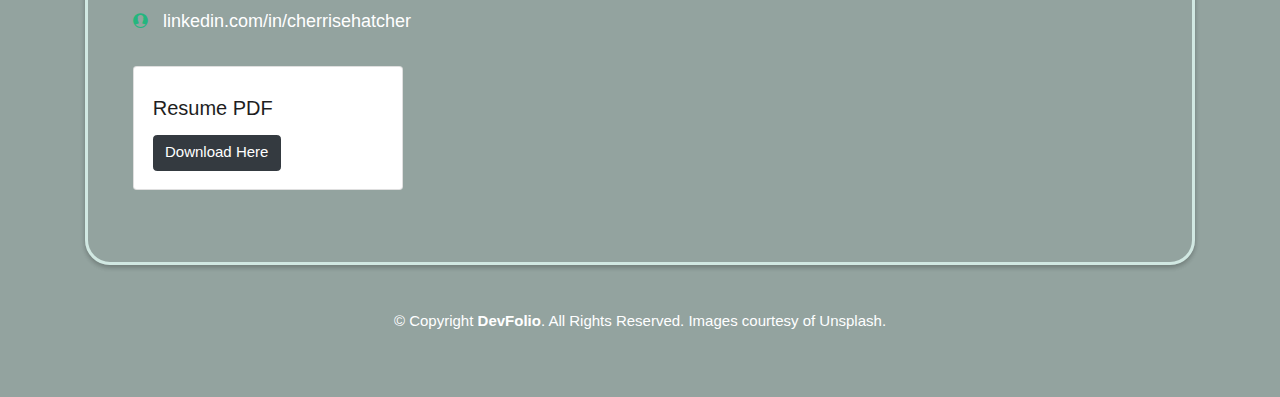
==== commit 567deee7: "fixing bug after update" ====
--- a/index.html
+++ b/index.html
@@ -240,14 +240,14 @@
       <div class="row">
         <div class="col-md-4">
           <div class="work-box">
-            <a href="tba" data-lightbox="gallery-mf">
+            <a href="img/budgetApp.jpg" data-lightbox="gallery-mf">
               <div class="work-img">
-                <img src="tba" alt="" class="img-fluid">
+                <img src="img/budgetApp.jpg" alt="" class="img-fluid">
               </div>
               <div class="work-content">
                 <div class="row">
                   <div class="col-sm-8">
-                    <h3 class="w-title">Disney- Frontend clone</h3>
+                    <h3 class="w-title">Budget Application</h3>
                     <div class="w-more">
                       <span class="w-ctegory"></span><a href="https://cherrise-exe.github.io/Group-project-2-Budget-app/" class="w-date">Click here view the site</a>
                       <div>
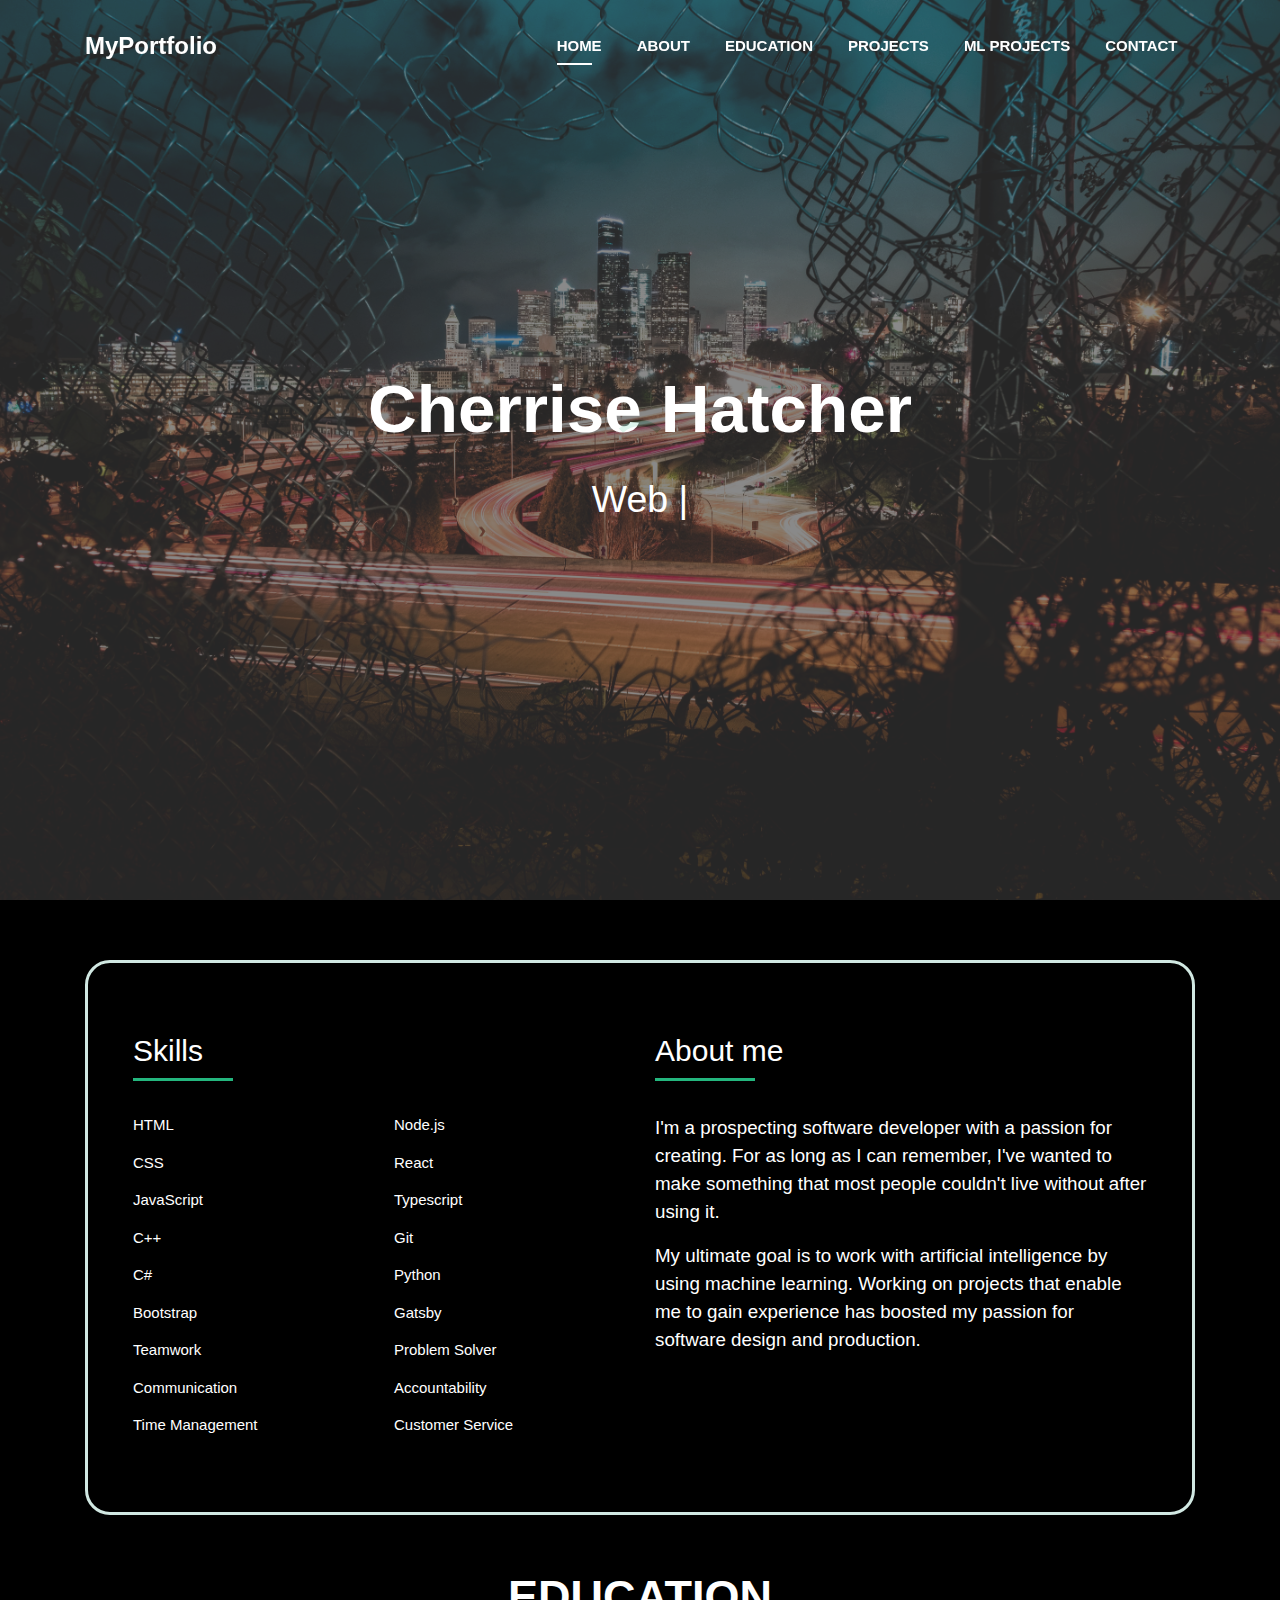
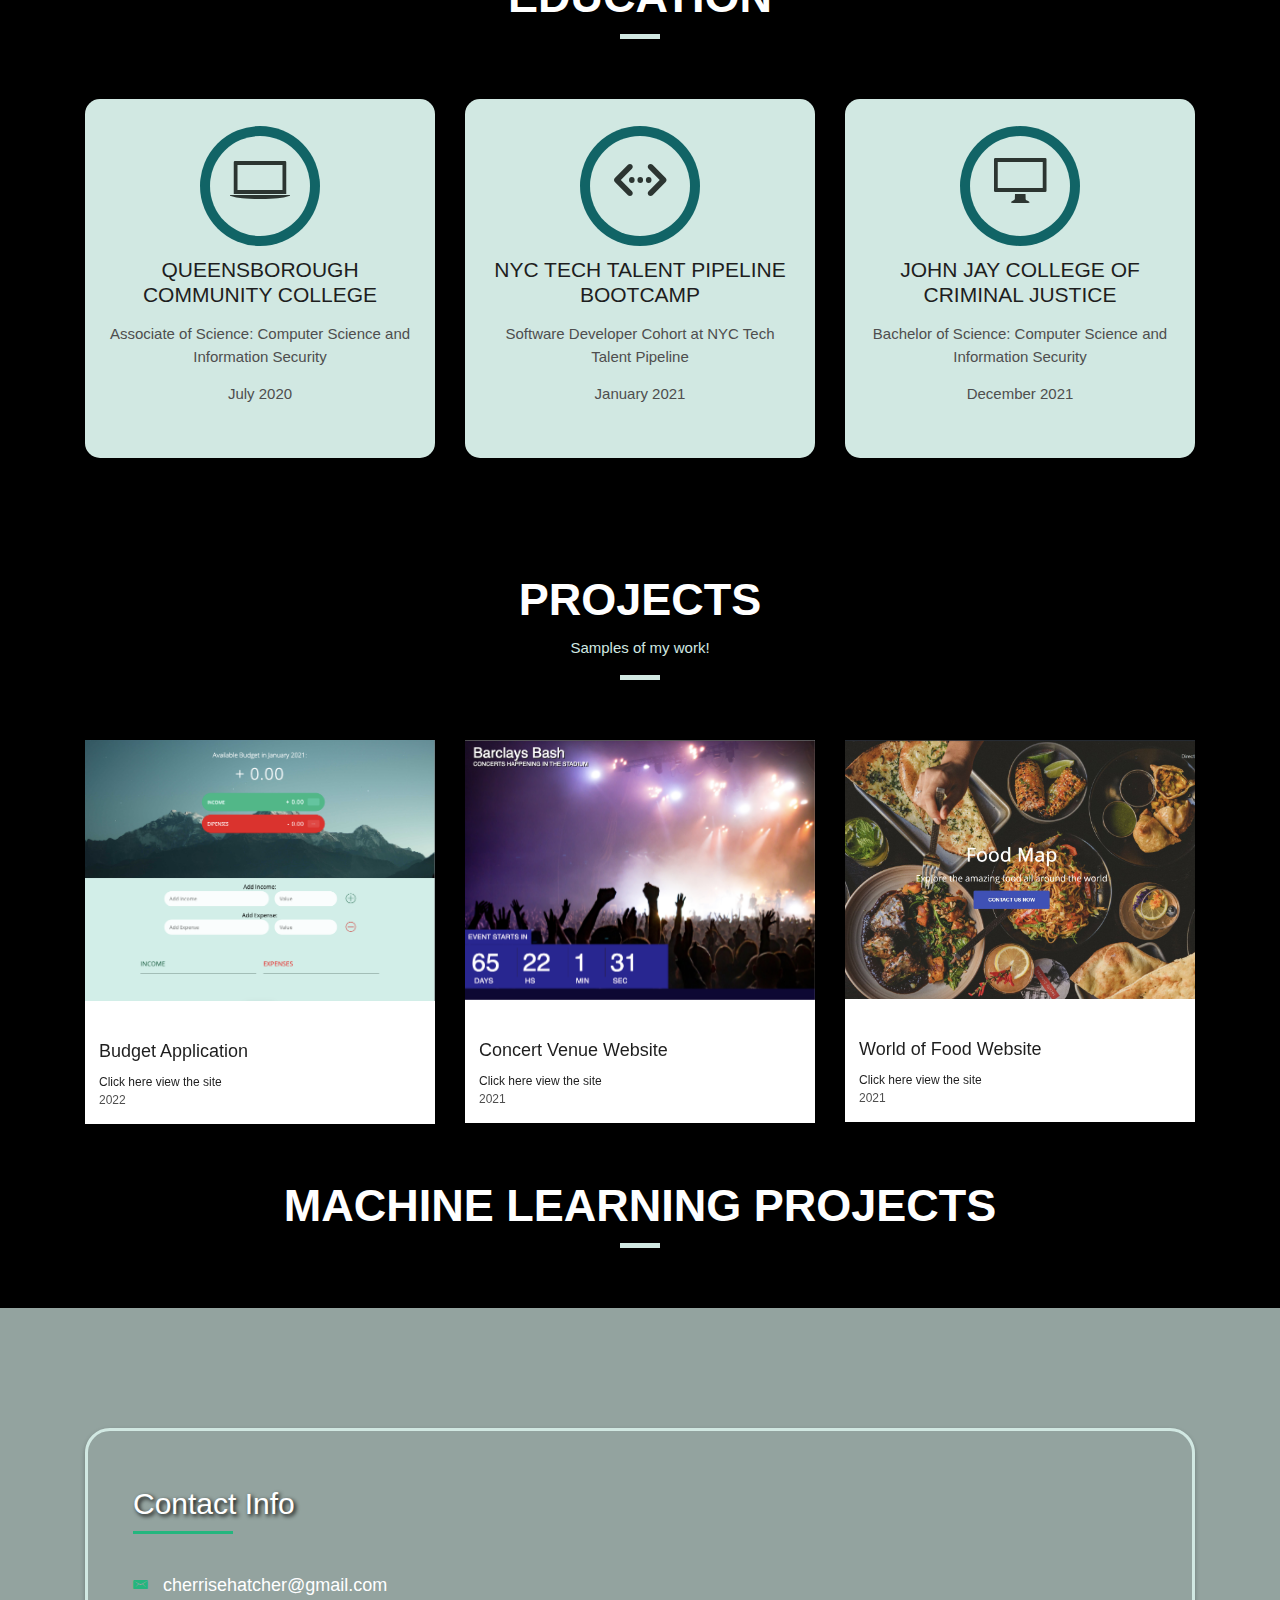
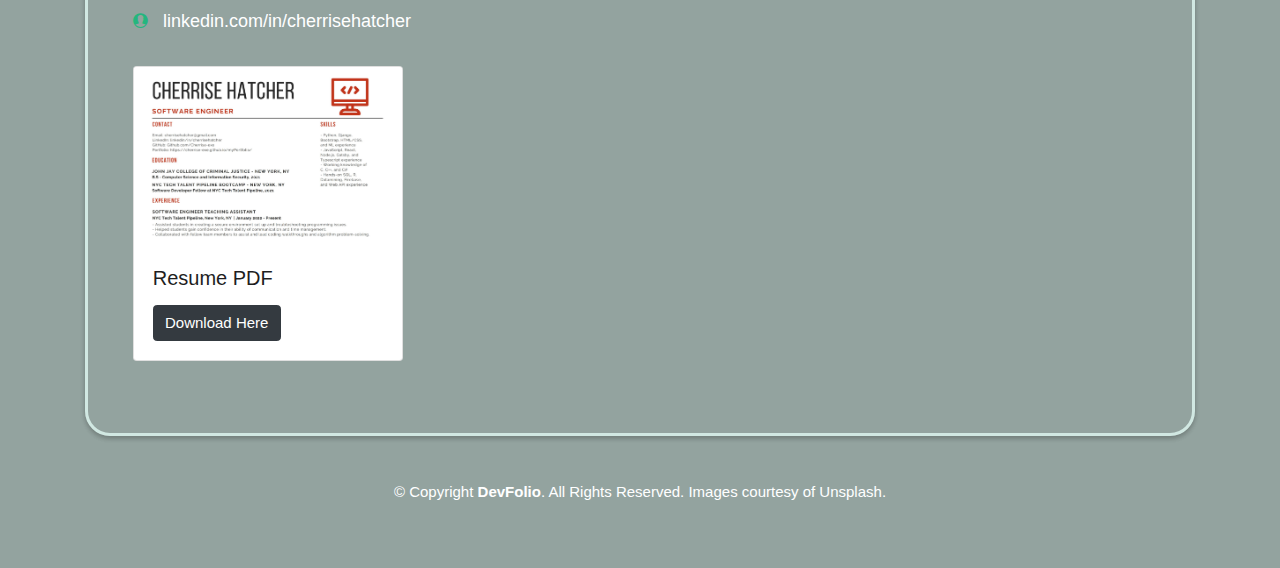
==== commit 54755612: "updating resume" ====
--- a/index.html
+++ b/index.html
@@ -354,11 +354,11 @@
                   </div>
                   <br/>
                   <div class="card" style="width: 18rem;">
-                    <img class="card-img-top" src="img/resumesnap.png" alt="">
+                    <img class="card-img-top" src="img/resumesnap_current.JPG" alt="">
                     <div class="card-body">
                       <h4 class="card-title">Resume PDF</h4>
                       <p class="card-text"></p>
-                      <a href="CherriseHatcher_Resume (2).pdf" class="btn btn-dark" download>Download Here</a>
+                      <a href="CherriseHatcher_SoftwareResume.pdf" class="btn btn-dark" download>Download Here</a>
                     </div>
                   </div>
                   <br/>
